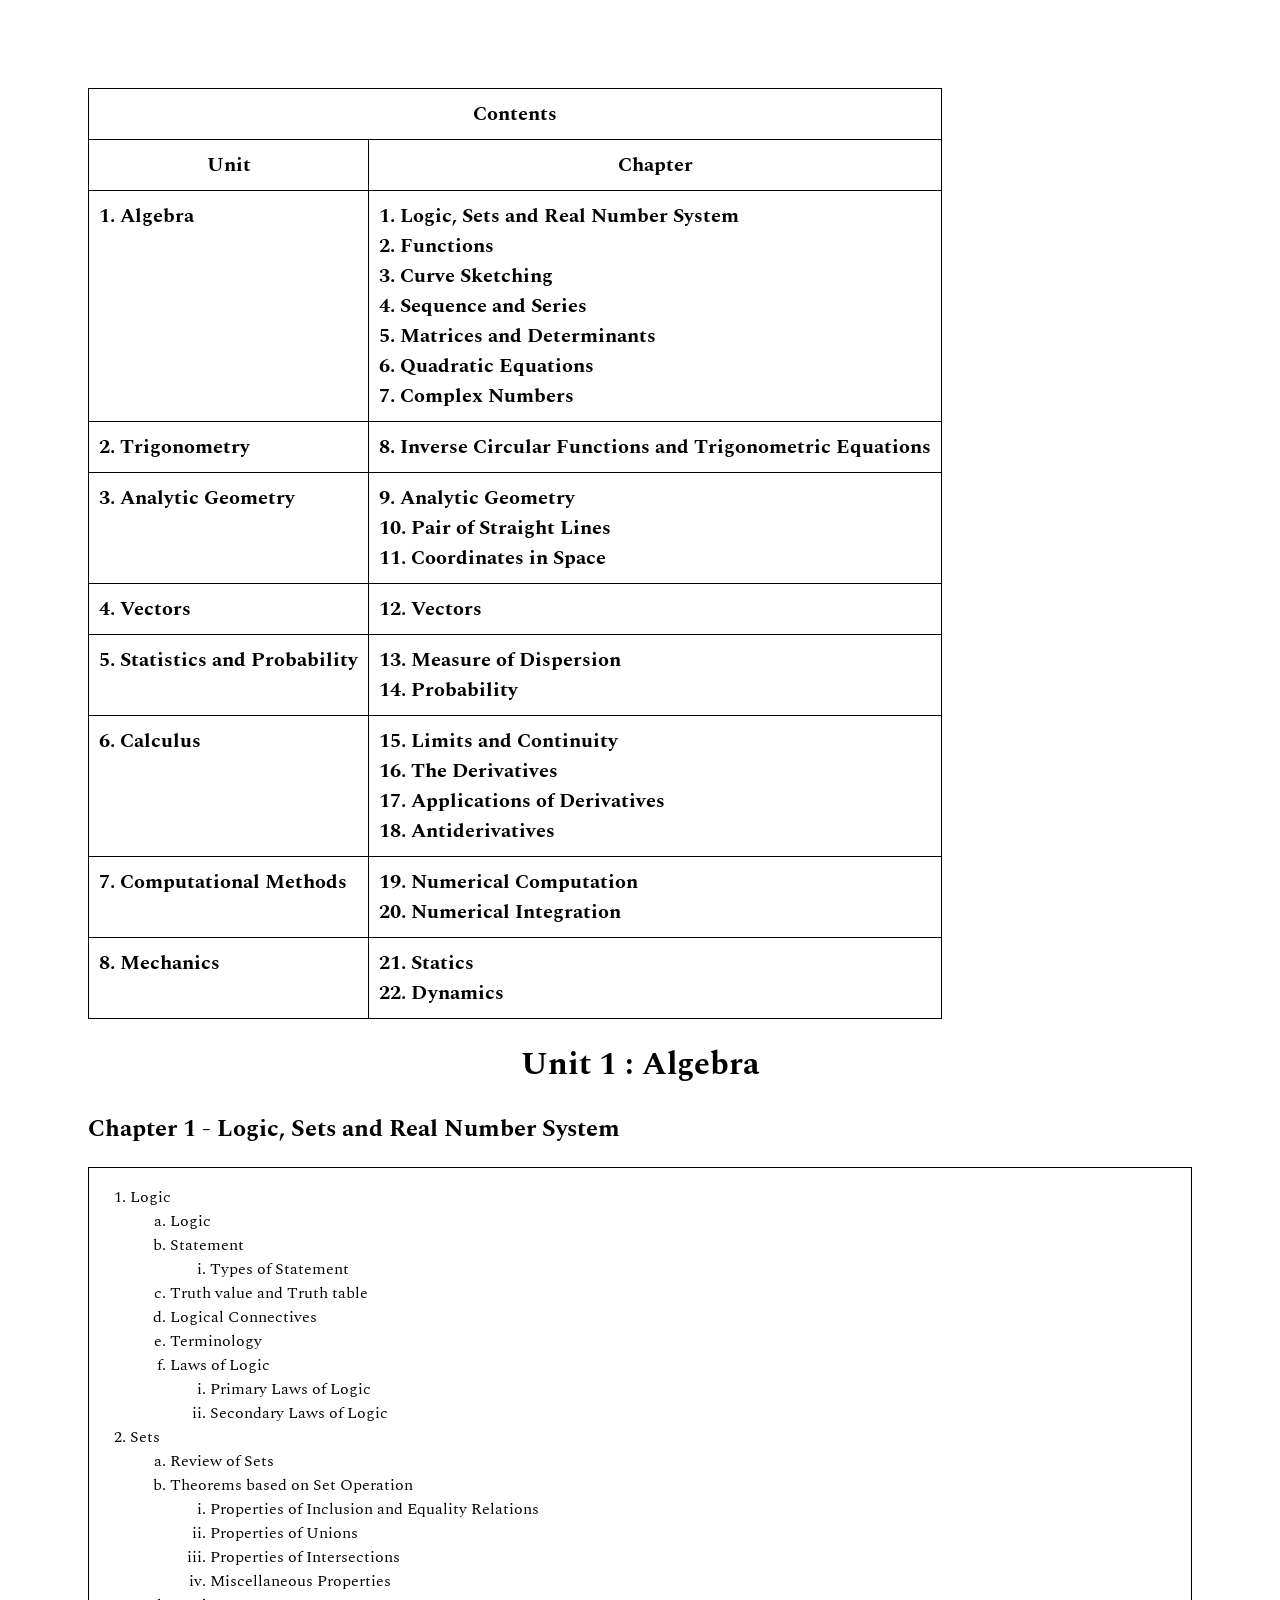
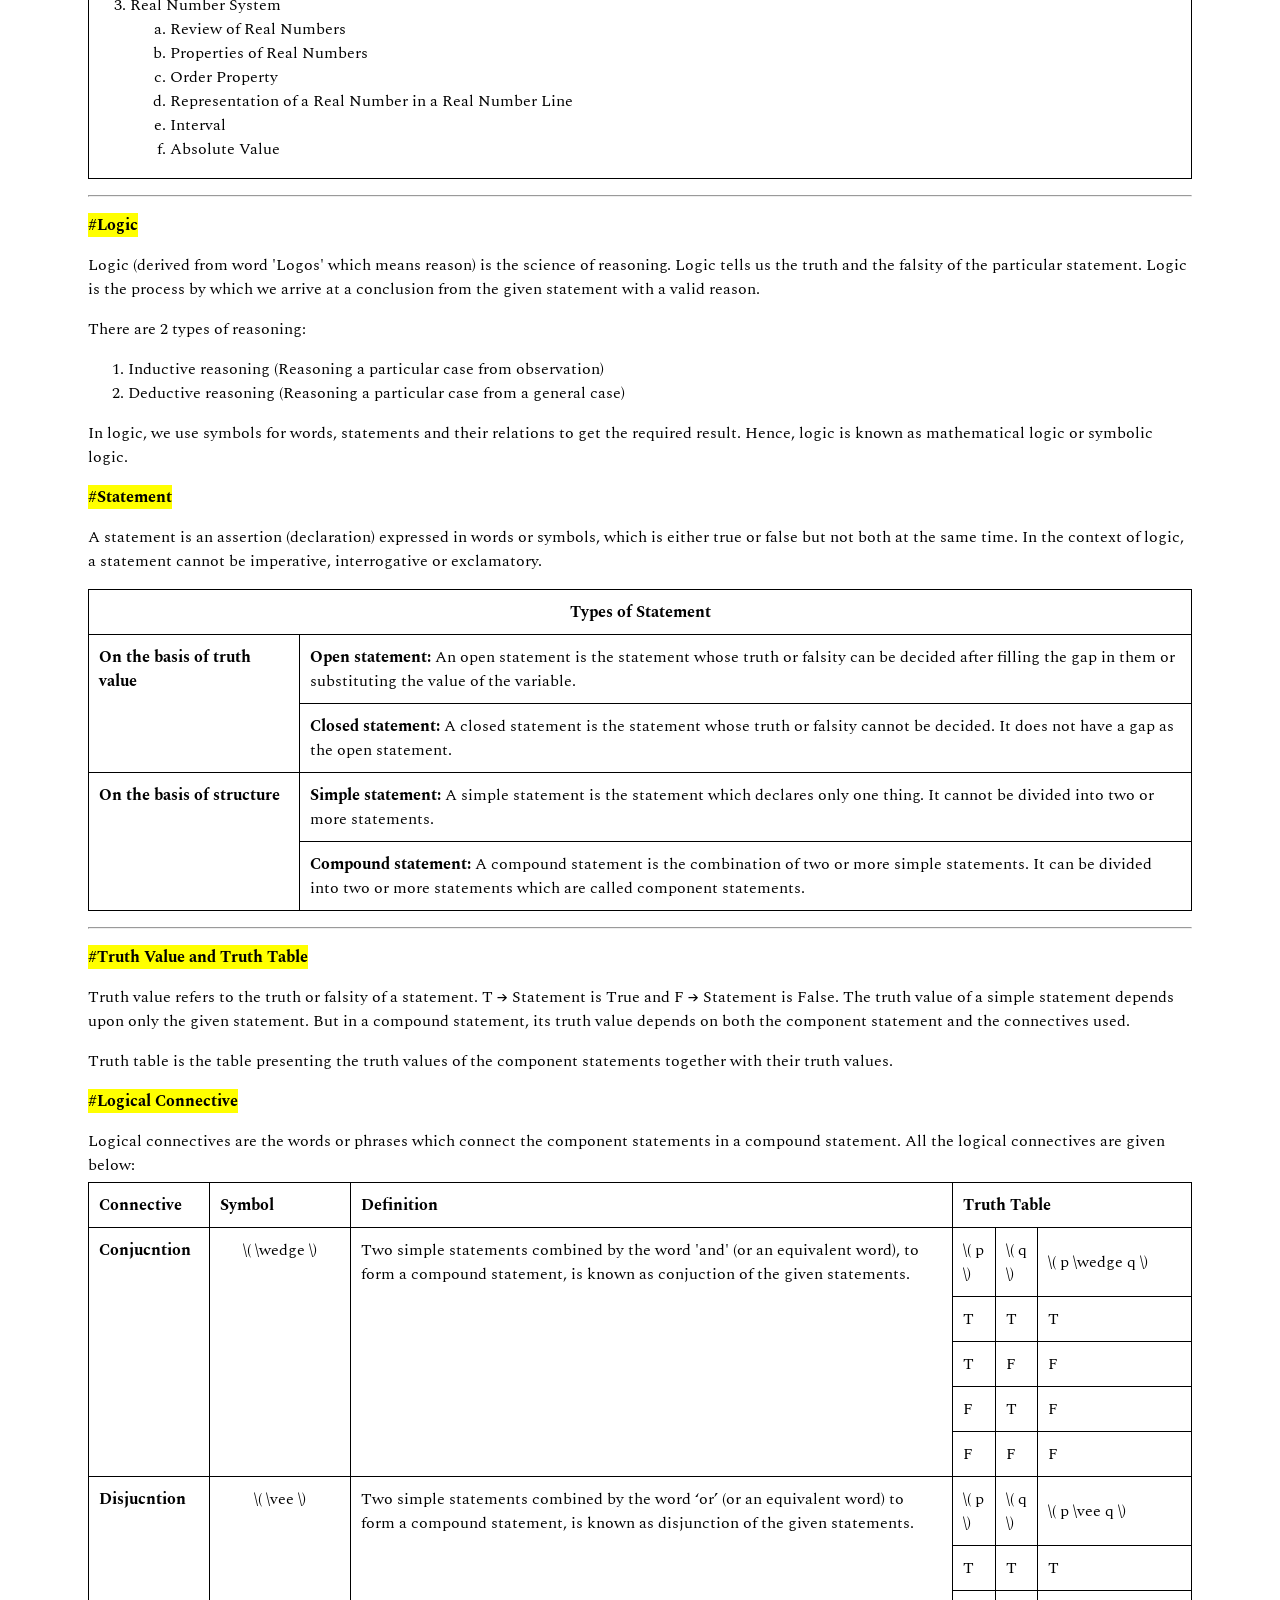
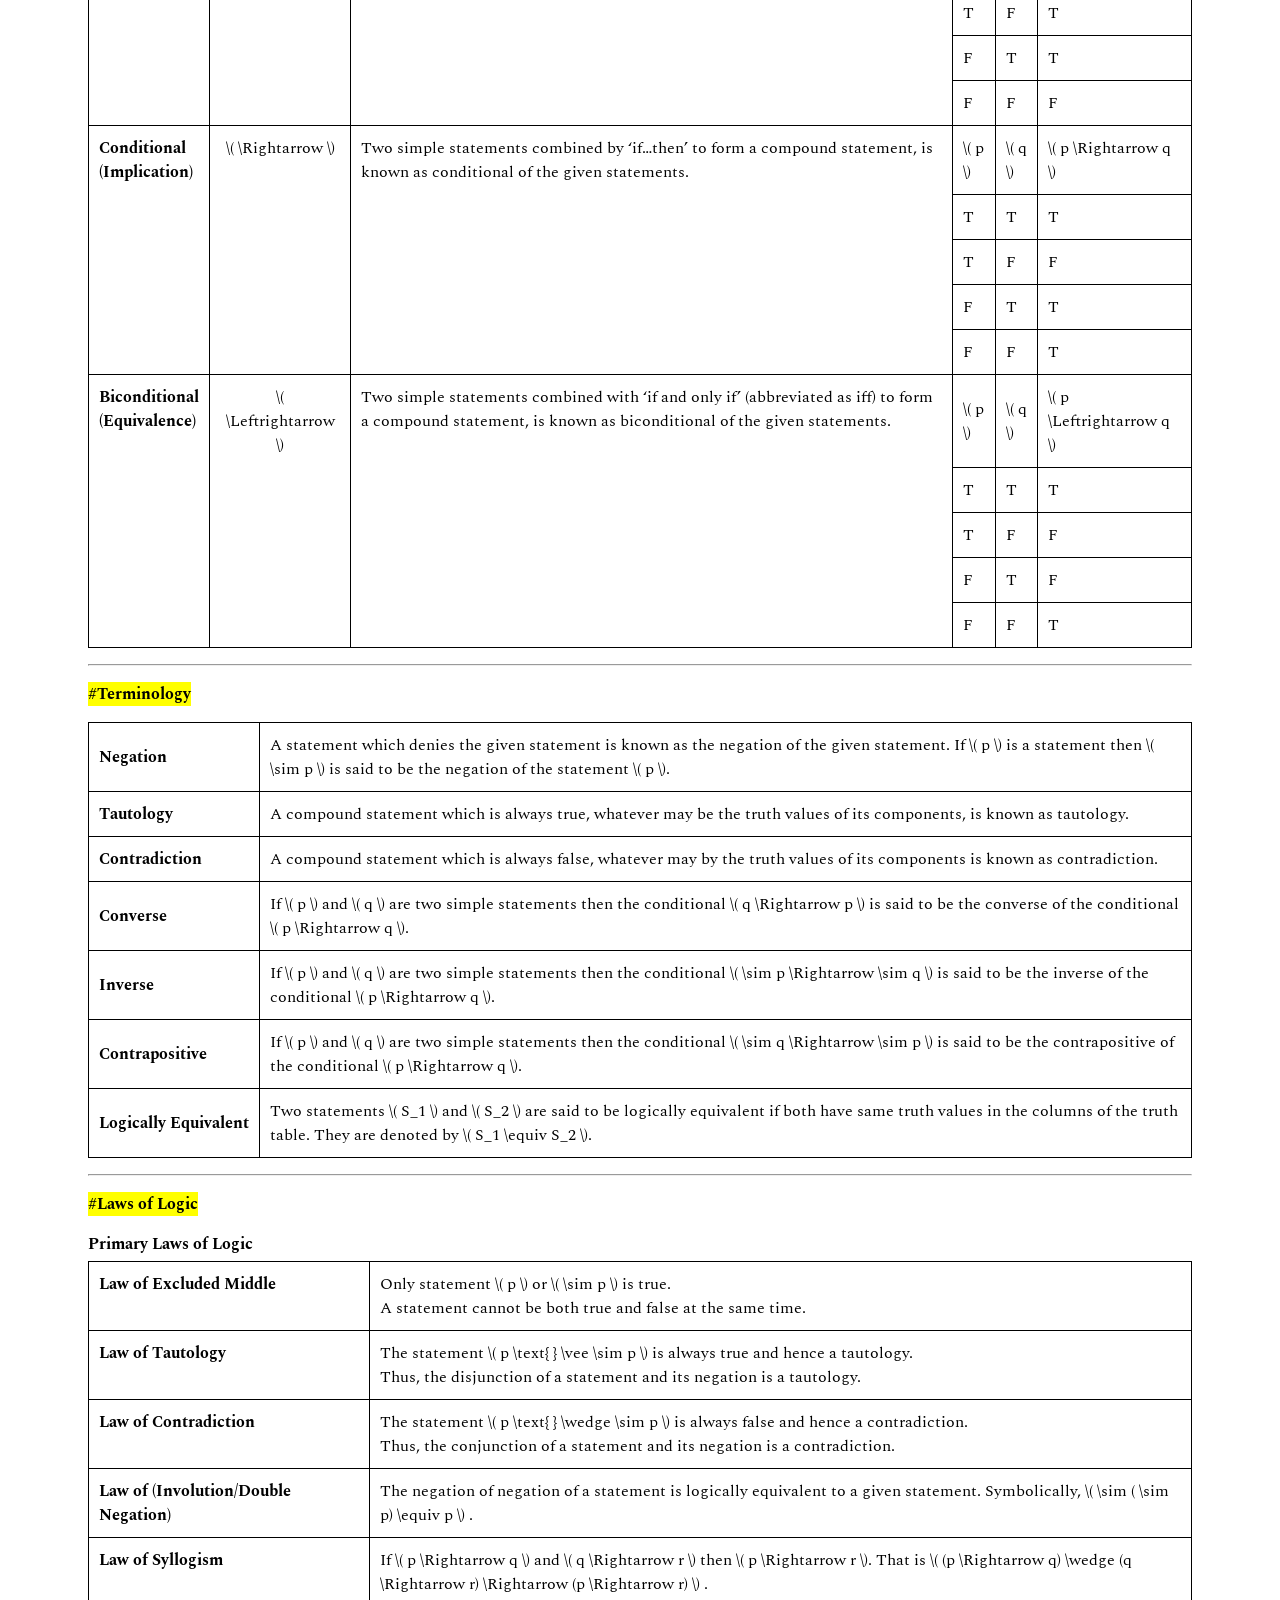
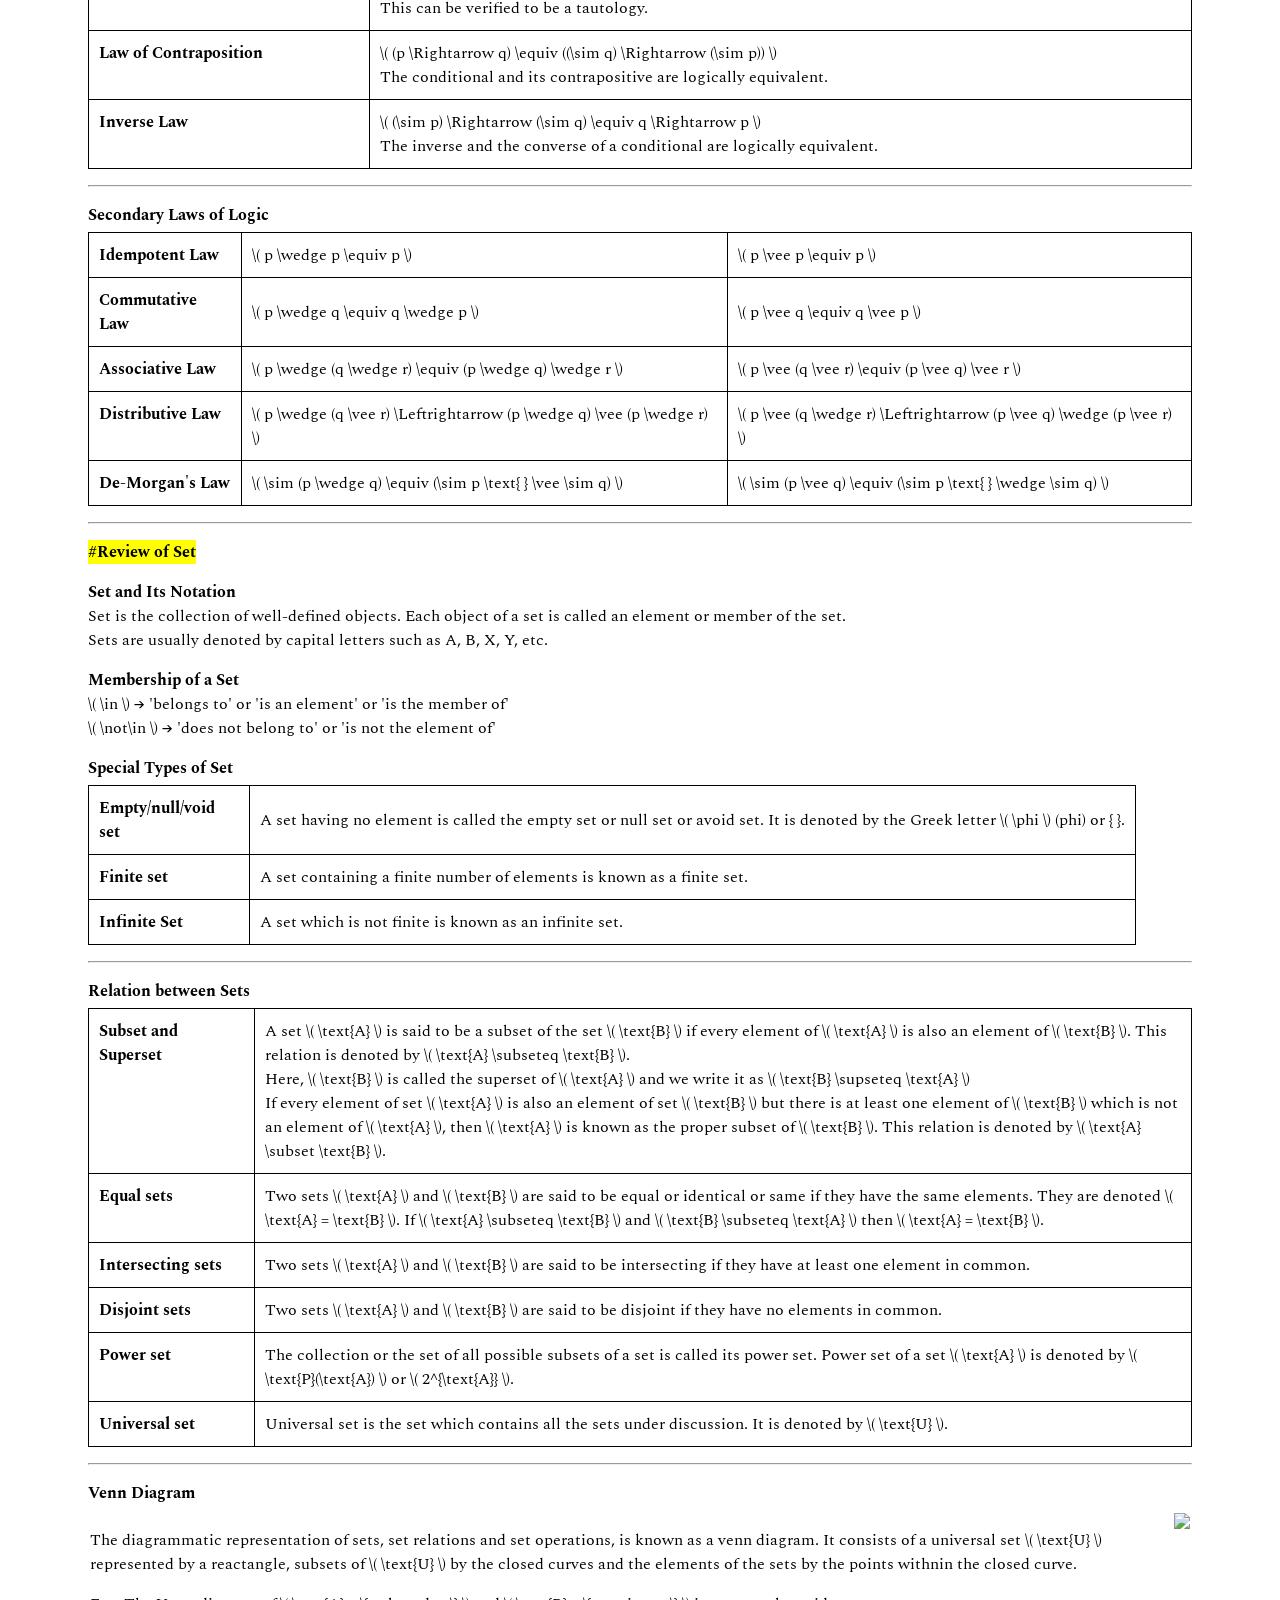
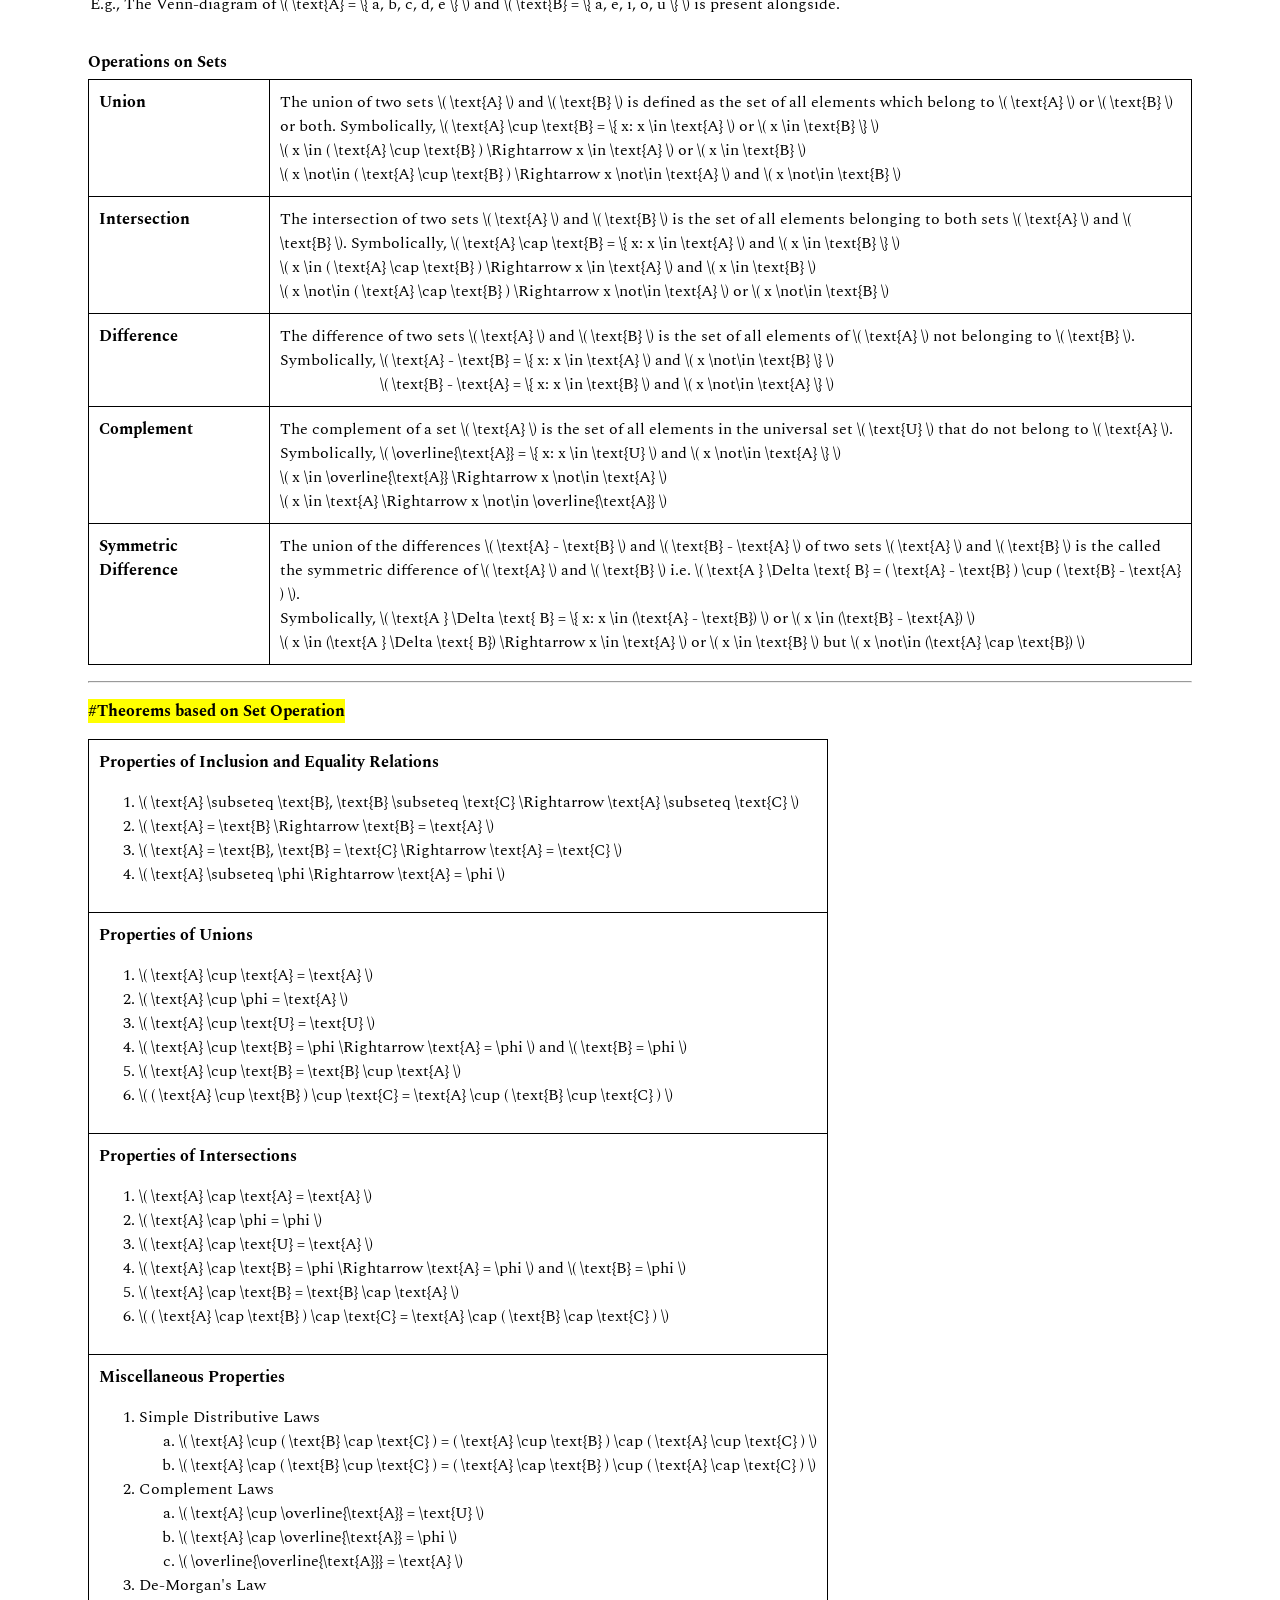
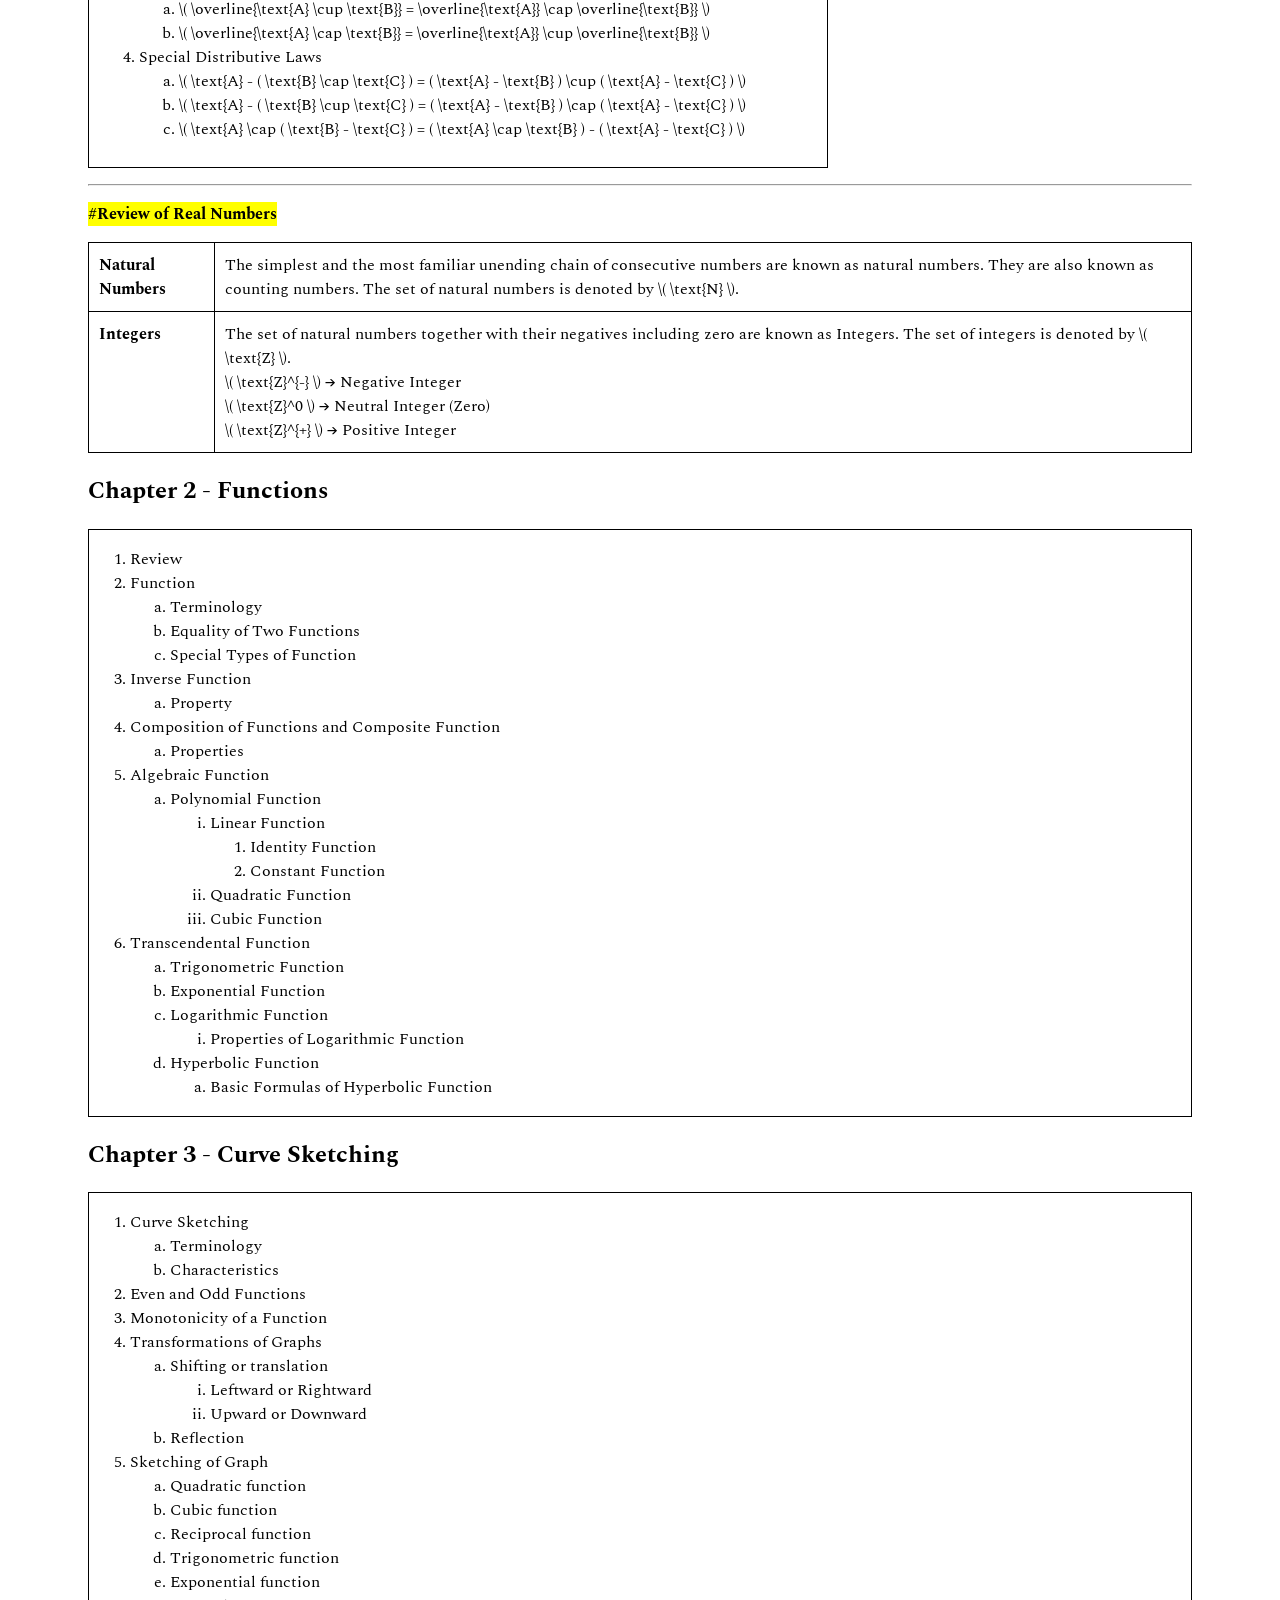
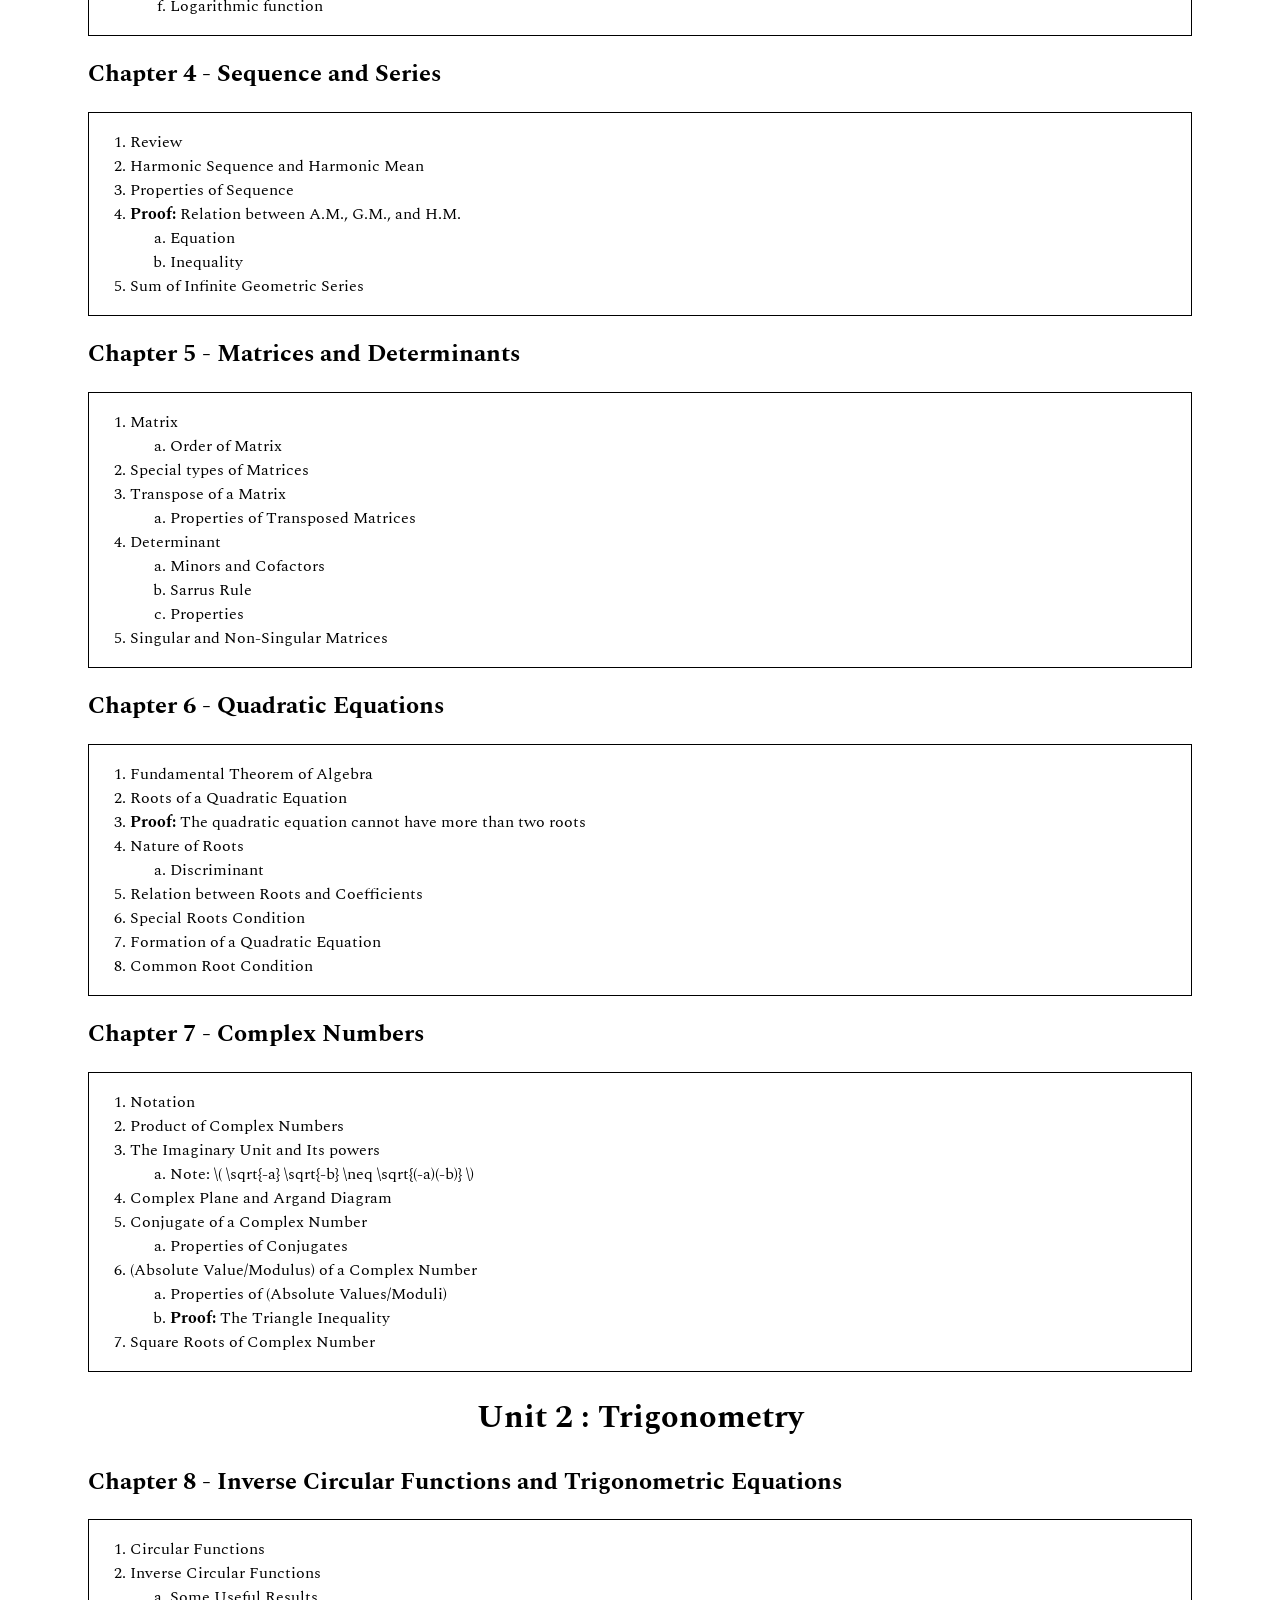
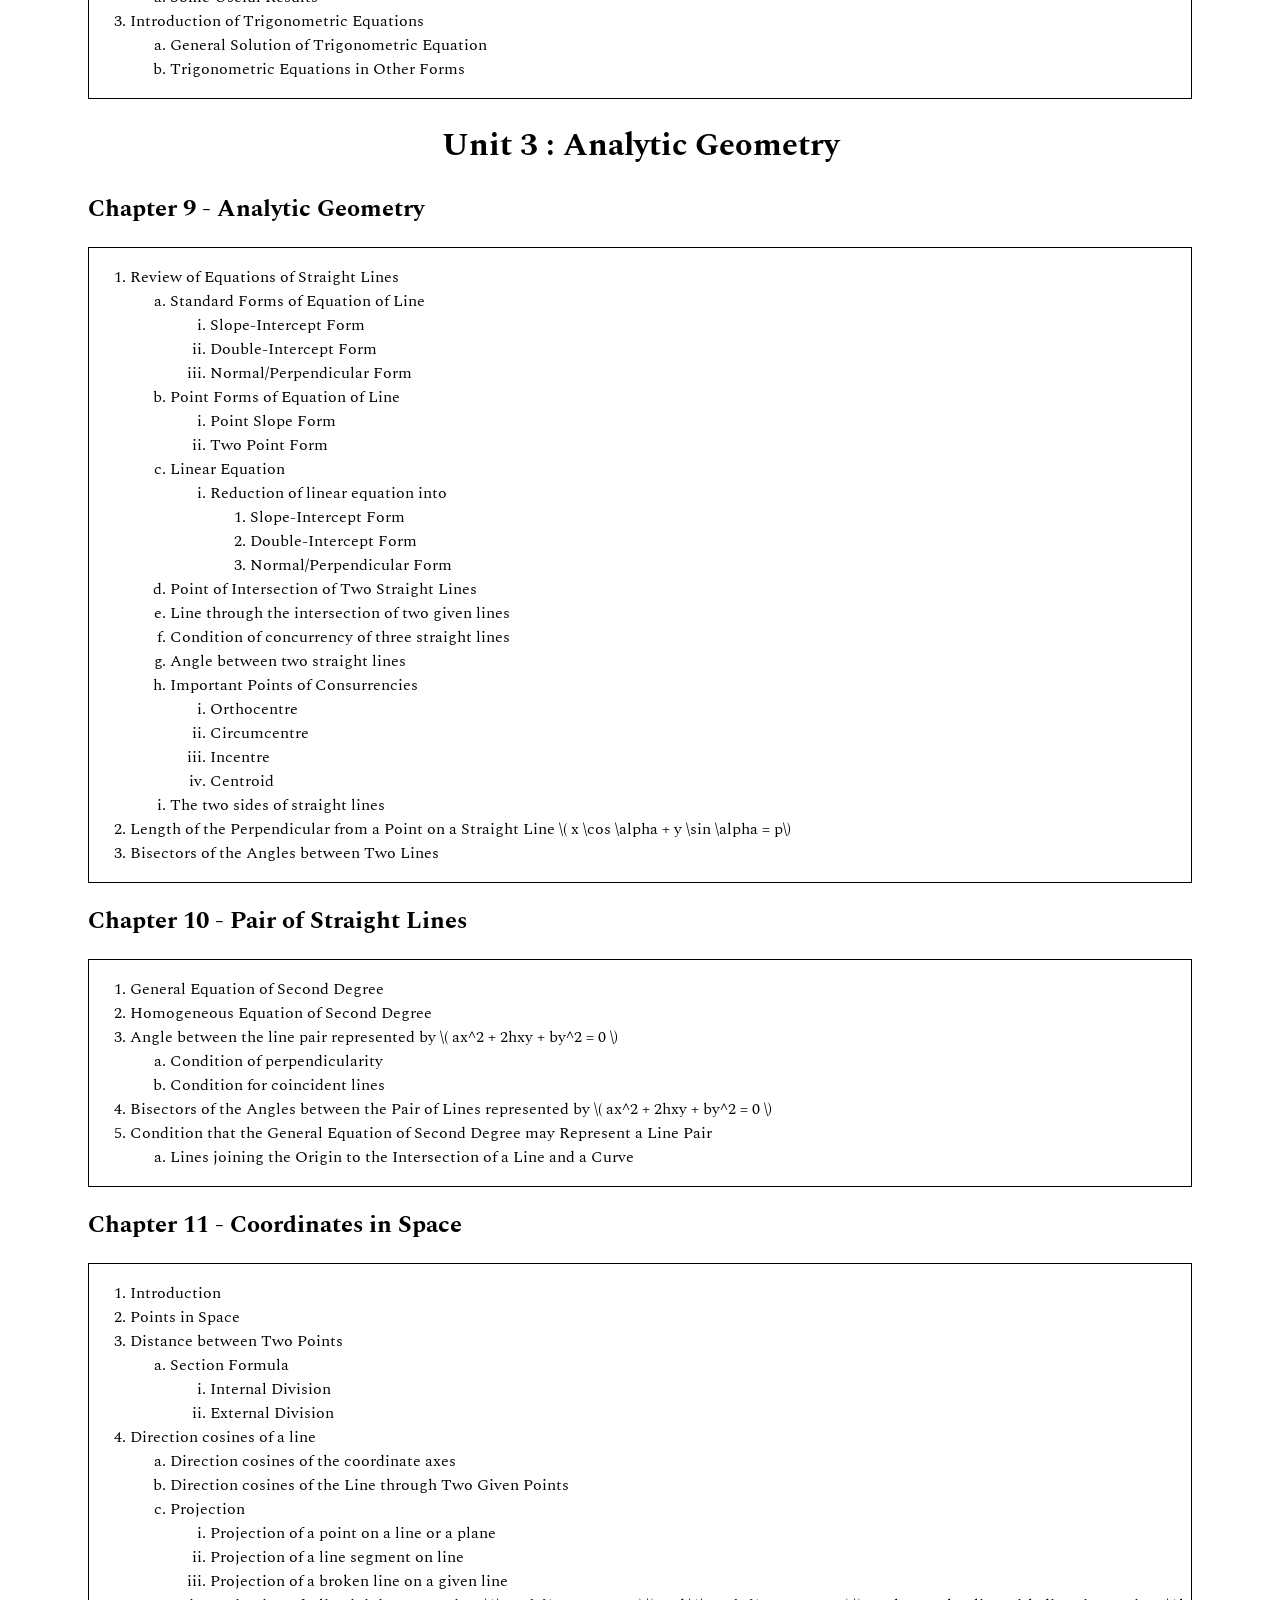
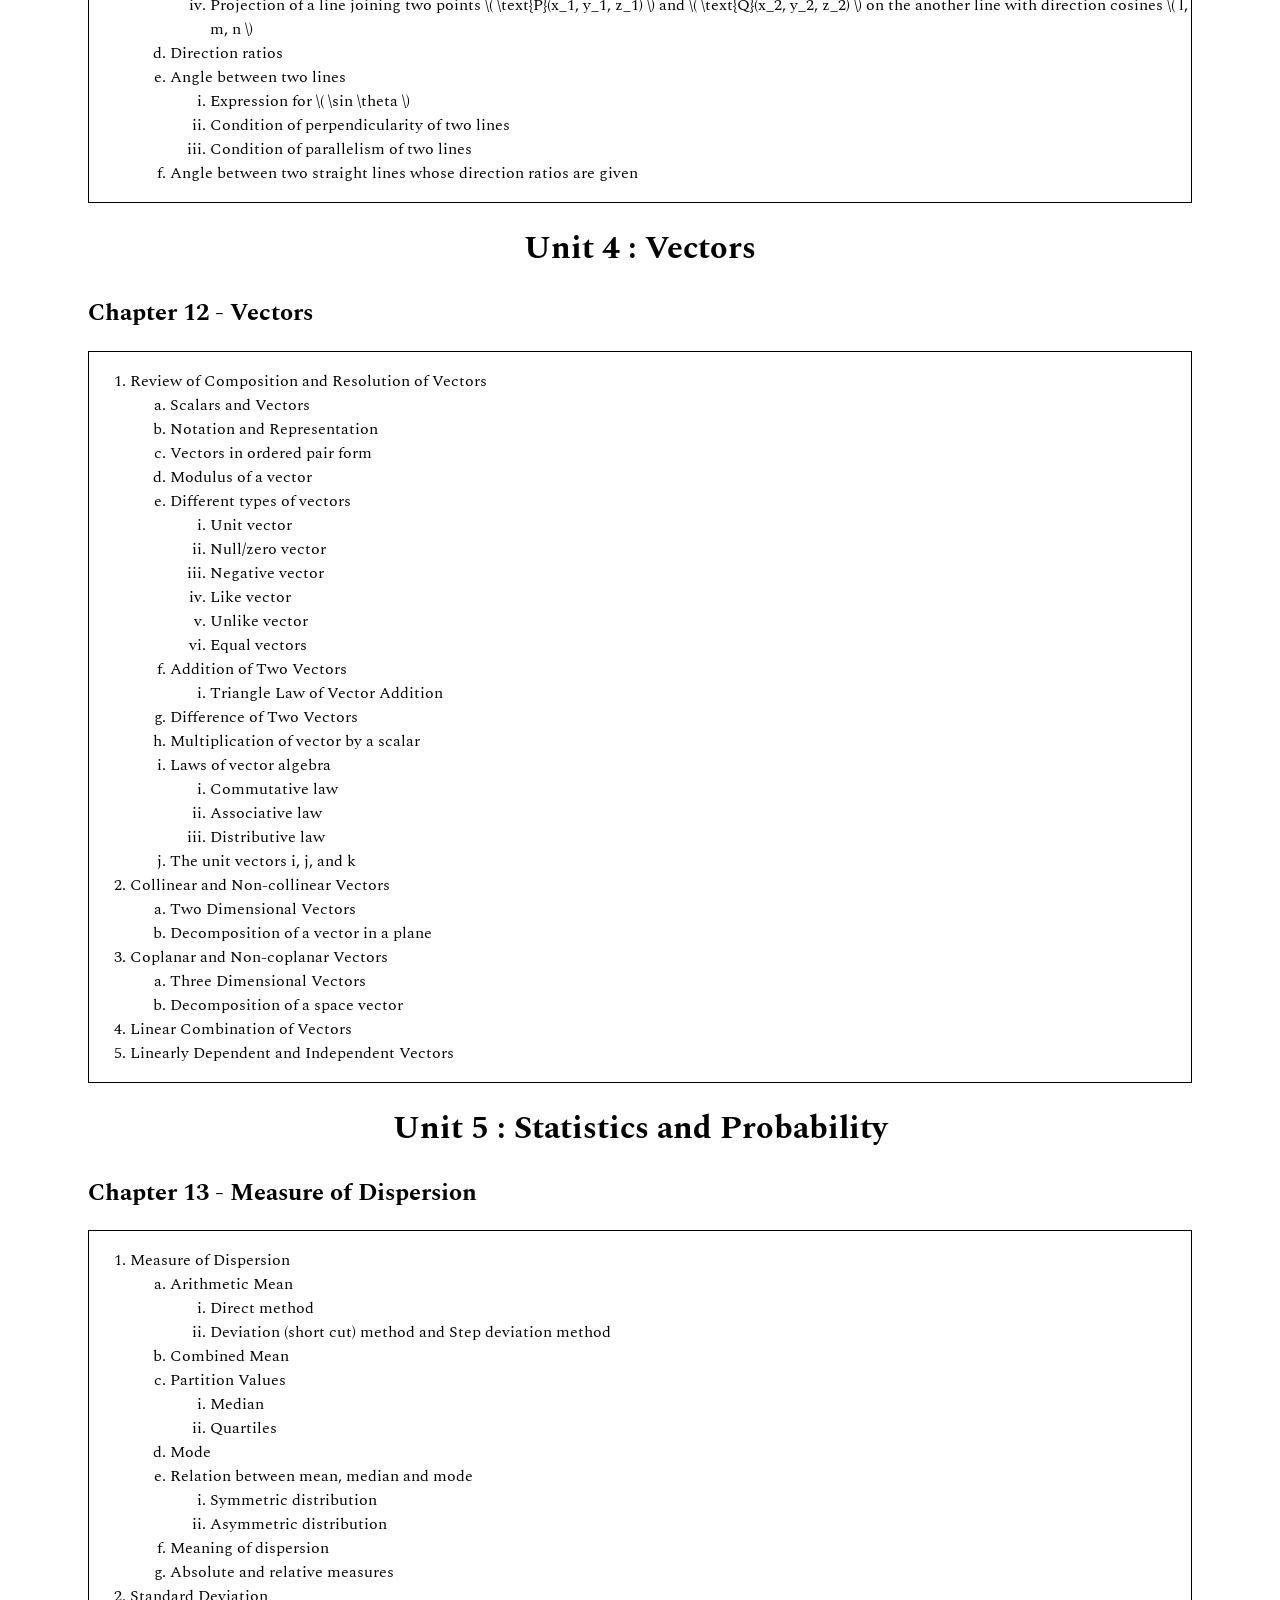
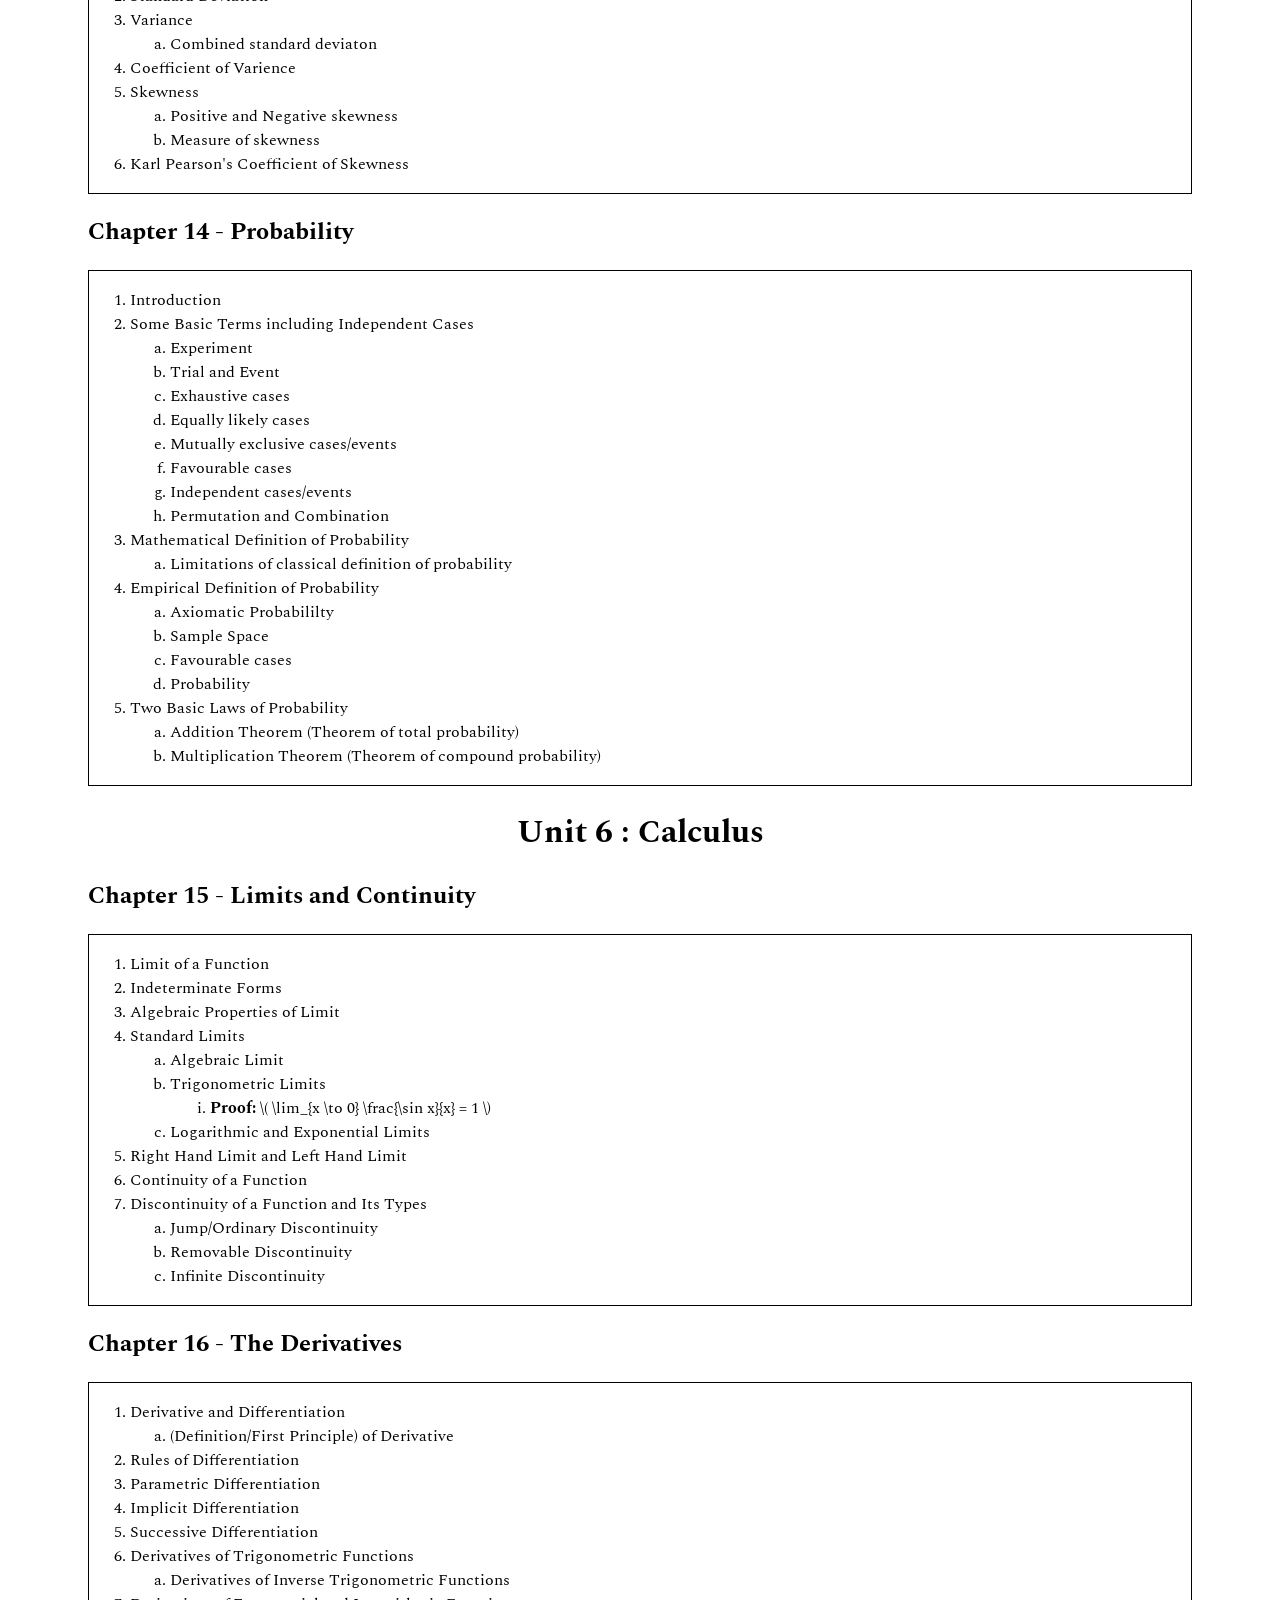
==== assets/math11.html @ e37f5d60 "Update math11.html" ====
<!DOCTYPE html>
<html lang="en">
<head>
  <meta charset="UTF-8">
  <title>Mathematics 11</title>
  <link rel="stylesheet" href="style.css">
  <link href="https://fonts.googleapis.com/css2?family=Spectral&display=swap" rel="stylesheet">
  <script src="https://cdn.jsdelivr.net/npm/mathjax@3/es5/tex-mml-chtml.js"></script>
</head>
<body>

  <table style="font-size: 20px;">
    <tr>
      <td colspan="2" align="center"><b>Contents</b></td>
    </tr>
    <tr>
      <td align="center"><b>Unit</b></td>
      <td align="center"><b>Chapter</b></td>
    </tr>
    <tr>
      <td style="vertical-align: top; text-align: left;"><b>1. Algebra</b></td>
      <td><b>1. Logic, Sets and Real Number System<br>2. Functions<br>3. Curve Sketching<br>4. Sequence and Series<br>5. Matrices and Determinants<br>6. Quadratic Equations<br>7. Complex Numbers</b></td>
    </tr>
    <tr>
      <td><b>2. Trigonometry</b></td>
      <td><b>8. Inverse Circular Functions and Trigonometric Equations</b></td>
    </tr>
    <tr>
      <td style="vertical-align: top; text-align: left;"><b>3. Analytic Geometry</b></td>
      <td><b>9. Analytic Geometry<br>10. Pair of Straight Lines<br>11. Coordinates in Space</b></td>
    </tr>
    <tr>
      <td><b>4. Vectors</b></td>
      <td><b>12. Vectors</b></td>
    </tr>
    <tr>
      <td style="vertical-align: top; text-align: left;"><b>5. Statistics and Probability</b></td>
      <td><b>13. Measure of Dispersion<br>14. Probability</b></td>
    </tr>
    <tr>
      <td style="vertical-align: top; text-align: left;"><b>6. Calculus</b></td>
      <td><b>15. Limits and Continuity<br>16. The Derivatives<br>17. Applications of Derivatives<br>18. Antiderivatives</b></td>
    </tr>
    <tr>
      <td style="vertical-align: top; text-align: left;"><b>7. Computational Methods</b></td>
      <td><b>19. Numerical Computation<br>20. Numerical Integration</b></td>
    </tr>
    <tr>
      <td style="vertical-align: top; text-align: left;"><b>8. Mechanics</b></td>
      <td><b>21. Statics<br>22. Dynamics</b></td>
    </tr>
  </table>
  <center>
  <h1>Unit 1 : Algebra</h1>
  </center>
  <h2>Chapter 1 - Logic, Sets and Real Number System</h2>
  <div>
    <ol>
      <li>Logic</li>
      <ol type="a">
        <li>Logic</li>
        <li>Statement</li>
        <ol type="i">
          <li>Types of Statement</li>
        </ol>
        <li>Truth value and Truth table</li>
        <li>Logical Connectives</li>
        <li>Terminology</li>
        <li>Laws of Logic</li>
        <ol type="i">
          <li>Primary Laws of Logic</li>
          <li>Secondary Laws of Logic</li>
        </ol> 
      </ol>
      <li>Sets</li>
      <ol type="a">
        <li>Review of Sets</li>
        <li>Theorems based on Set Operation</li>
        <ol type="i">
          <li>Properties of Inclusion and Equality Relations</li>
          <li>Properties of Unions</li>
          <li>Properties of Intersections</li>
          <li>Miscellaneous Properties</li>
        </ol>
      </ol>
      <li>Real Number System</li>
      <ol type="a">
        <li>Review of Real Numbers</li>
        <li>Properties of Real Numbers</li>
        <li>Order Property</li>
        <li>Representation of a Real Number in a Real Number Line</li>
        <li>Interval</li>  
        <li>Absolute Value</li>        
      </ol>
    </ol>
  </div>
  <p><hr></p>
  <p><b style="background-color: yellow;">#Logic</b></p>
  <p>Logic (derived from word 'Logos' which means reason) is the science of reasoning. Logic tells us the truth and the falsity of the particular statement. Logic is the process by which we arrive at a conclusion from the given statement with a valid reason.</p>
  <p>There are 2 types of reasoning:</p>
  <ol>
    <li>Inductive reasoning (Reasoning a particular case from observation)</li>
    <li>Deductive reasoning (Reasoning a particular case from a general case)</li>
  </ol>
  <p>In logic, we use symbols for words, statements and their relations to get the required result. Hence, logic is known as mathematical logic or symbolic logic.</p>

  <p><b style="background-color: yellow;">#Statement</b></p>
  <p>A statement is an assertion (declaration) expressed in words or symbols, which is either true or false but not both at the same time. In the context of logic, a statement cannot be imperative, interrogative or exclamatory.</p>
  <table>
    <tr>
      <td colspan="2" align="center"><b>Types of Statement</b></td>
    </tr>
    <tr>
      <td rowspan="2" style="vertical-align: top; text-align: left; width: 190px;"><b>On the basis of truth value</b></td>
      <td><b>Open statement:</b> An open statement is the statement whose truth or falsity can be decided after filling the gap in them or substituting the value of the variable.</td>
    </tr>
    <tr>
      <td><b>Closed statement:</b> A closed statement is the statement whose truth or falsity cannot be decided. It does not have a gap as the open statement.</td>
    </tr>
     <tr>
      <td rowspan="2" style="vertical-align: top; text-align: left;"><b>On the basis of structure</b></td>
      <td><b>Simple statement:</b> A simple statement is the statement which declares only one thing. It cannot be divided into two or more statements.</td>
    </tr>
    <tr>
      <td><b>Compound statement:</b> A compound statement is the combination of two or more simple statements. It can be divided into two or more statements which are called component statements.</td>
    </tr>
  </table>
  <p><hr></p>
  <p><b style="background-color: yellow;">#Truth Value and Truth Table</b></p>
  <p>Truth value refers to the truth or falsity of a statement. T &#8594; Statement is True and F &#8594; Statement is False. The truth value of a simple statement depends upon only the given statement. But in a compound statement, its truth value depends on both the component statement and the connectives used.</p>
  <p>Truth table is the table presenting the truth values of the component statements together with their truth values.</p>

  <p><b style="background-color: yellow;"> #Logical Connective</b></p>
  <p style="margin-bottom: 5px;">Logical connectives are the words or phrases which connect the component statements in a compound statement. All the logical connectives are given below:</p>
  <table>
    <tr>
      <td style="vertical-align: top; text-align: left;"><b>Connective</b></td>
      <td style="vertical-align: top; text-align: left;"><b>Symbol</b></td>
      <td style="vertical-align: top; text-align: left;"><b>Definition</b></td>
      <td colspan="3" style="vertical-align: top; text-align: left;"><b>Truth Table</b></td>
    </tr>
    <tr>
      <td rowspan="5" style="vertical-align: top; text-align: left;"><b>Conjucntion</b></td>
      <td rowspan="5" style="vertical-align: top; text-align: center">\( \wedge \)</td>
      <td rowspan="5" style="vertical-align: top; text-align: left;">Two simple statements combined by the word 'and' (or an equivalent word), to form a compound statement, is known as conjuction of the given statements.</td>
      <td> \( p \)</td>
      <td> \( q \)</td>
      <td> \( p \wedge q \)</td>
    </tr>
    <tr>
      <td>T</td>
      <td>T</td>
      <td>T</td>
    </tr>
    <tr>
      <td>T</td>
      <td>F</td>
      <td>F</td>
    </tr>
    <tr>
      <td>F</td>
      <td>T</td>
      <td>F</td>
    </tr>
    <tr>
      <td>F</td>
      <td>F</td>
      <td>F</td>
    </tr>
    <tr>
      <td rowspan="5" style="vertical-align: top; text-align: left;"><b>Disjucntion</b></td>
      <td rowspan="5" style="vertical-align: top; text-align: center">\( \vee \)</td>
      <td rowspan="5" style="vertical-align: top; text-align: left;">Two simple statements combined by the word ‘or’ (or an equivalent word) to form a compound statement, is known as disjunction of the given statements.</td>
      <td> \( p \)</td>
      <td> \( q \)</td>
      <td> \( p \vee q \)</td>
    </tr>
    <tr>
      <td>T</td>
      <td>T</td>
      <td>T</td>
    </tr>
    <tr>
      <td>T</td>
      <td>F</td>
      <td>T</td>
    </tr>
    <tr>
      <td>F</td>
      <td>T</td>
      <td>T</td>
    </tr>
    <tr>
      <td>F</td>
      <td>F</td>
      <td>F</td>
    </tr>
    <tr>
      <td rowspan="5" style="vertical-align: top; text-align: left;"><b>Conditional<br>(Implication)</b></td>
      <td rowspan="5" style="vertical-align: top; text-align: center">\( \Rightarrow \)</td>
      <td rowspan="5" style="vertical-align: top; text-align: left;">Two simple statements combined by ‘if…then’ to form a compound statement, is known as conditional of the given statements.</td>
      <td> \( p \)</td>
      <td> \( q \)</td>
      <td> \( p \Rightarrow q \)</td>
    </tr>
    <tr>
      <td>T</td>
      <td>T</td>
      <td>T</td>
    </tr>
    <tr>
      <td>T</td>
      <td>F</td>
      <td>F</td>
    </tr>
    <tr>
      <td>F</td>
      <td>T</td>
      <td>T</td>
    </tr>
    <tr>
      <td>F</td>
      <td>F</td>
      <td>T</td>
    </tr>
    <tr>
      <td rowspan="5" style="vertical-align: top; text-align: left;"><b>Biconditional <br> (Equivalence)</b></td>
      <td rowspan="5" style="vertical-align: top; text-align: center">\( \Leftrightarrow \)</td>
      <td rowspan="5" style="vertical-align: top; text-align: left;">Two simple statements combined with ‘if and only if’ (abbreviated as iff) to form a compound statement, is known as biconditional of the given statements.</td>
      <td> \( p \)</td>
      <td> \( q \)</td>
      <td> \( p \Leftrightarrow q \)</td>
    </tr>
    <tr>
      <td>T</td>
      <td>T</td>
      <td>T</td>
    </tr>
    <tr>
      <td>T</td>
      <td>F</td>
      <td>F</td>
    </tr>
    <tr>
      <td>F</td>
      <td>T</td>
      <td>F</td>
    </tr>
    <tr>
      <td>F</td>
      <td>F</td>
      <td>T</td>
    </tr>
  </table>
  <p><hr></p>
  <p><b style="background-color: yellow;">#Terminology</b></p>
  <table>
    <tr>
      <td><b>Negation</b></td>
      <td>A statement which denies the given statement is known as the negation of the given statement. If \( p \) is a statement then \( \sim p \) is said to be the negation of the statement \( p \).</td>
    </tr>
    <tr>
      <td><b>Tautology</b></td>
      <td>A compound statement which is always true, whatever may be the truth values of its components, is known as tautology.</td>
    </tr>
    <tr>
      <td><b>Contradiction</b></td>
      <td>A compound statement which is always false, whatever may by the truth values of its components is known as contradiction.</td>
    </tr>
    <tr>
      <td><b>Converse</b></td>
      <td>If \( p \) and \( q \) are two simple statements then the conditional \( q \Rightarrow p \) is said to be the converse of the conditional \( p \Rightarrow q \).</td>
    </tr>
    <tr>
      <td><b>Inverse</b></td>
      <td>If \( p \) and \( q \) are two simple statements then the conditional \( \sim p \Rightarrow \sim q \) is said to be the inverse of the conditional \( p \Rightarrow q \).</td>   </tr>
    <tr>
      <td><b>Contrapositive</b></td>
      <td>If \( p \) and \( q \) are two simple statements then the conditional \( \sim q \Rightarrow \sim p \) is said to be the contrapositive of the conditional \( p \Rightarrow q \).</td>
    </tr>
    <tr>
      <td style="width: 150px;"><b>Logically Equivalent</b></td>
      <td>Two statements \( S_1 \) and \( S_2 \) are said to be logically equivalent if both have same truth values in the columns of the truth table. They are denoted by \( S_1 \equiv S_2 \).</td>
    </tr>
  </table>
  <p><hr></p>
  <p><b style="background-color: yellow;">#Laws of Logic</b></p>
  <p style="margin-bottom: 5px;"><b>Primary Laws of Logic</b></p>
  <table>
    <tr>
      <td style="vertical-align: top; text-align: left;"><b>Law of Excluded Middle</b></td>
      <td>Only statement \( p \) or \( \sim p \) is true. <br> A statement cannot be both true and false at the same time.</td>
    </tr>
    <tr>
      <td style="vertical-align: top; text-align: left;"><b>Law of Tautology</b></td>
      <td>The statement \( p \text{ } \vee \sim p \) is always true and hence a tautology. <br> Thus, the disjunction of a statement and its negation is a tautology.</td>
    </tr>
    <tr>
      <td style="vertical-align: top; text-align: left;"><b>Law of Contradiction</b></td>
      <td>The statement \( p \text{ } \wedge \sim p \) is always false and hence a contradiction. <br> Thus, the conjunction of a statement and its negation is a contradiction.</td>
    </tr>
    <tr>
      <td style="vertical-align: top; text-align: left; width: 260px;"><b>Law of (Involution/Double Negation)</b></td>
      <td>The negation of negation of a statement is logically equivalent to a given statement. Symbolically, \( \sim ( \sim p) \equiv p \) .</td>
    </tr>
    <tr>
      <td style="vertical-align: top; text-align: left;"><b>Law of Syllogism</b></td>
      <td>If \( p \Rightarrow q \) and \( q \Rightarrow r \) then \( p \Rightarrow r \). That is \( (p \Rightarrow q) \wedge (q \Rightarrow r) \Rightarrow (p \Rightarrow r) \) .<br> This can be verified to be a tautology.</td>
    </tr>
    <tr>
      <td style="vertical-align: top; text-align: left;"><b>Law of Contraposition</b></td>
      <td>\( (p \Rightarrow q) \equiv ((\sim q) \Rightarrow (\sim p)) \) <br> The conditional and its contrapositive are logically equivalent.</td>
    </tr>
    <tr>
      <td style="vertical-align: top; text-align: left;"><b>Inverse Law</b></td>
      <td>\( (\sim p) \Rightarrow (\sim q) \equiv q \Rightarrow p \) <br> The inverse and the converse of a conditional are logically equivalent.</td>
    </tr>
  </table>
  <p><hr></p>
  <p style="margin-bottom: 5px;"><b>Secondary Laws of Logic</b></p>
  <table>
    <tr>
      <td style="vertical-align: top; text-align: left;"><b>Idempotent Law</b></td>
      <td>\( p \wedge p \equiv p \)</td>
      <td>\( p \vee p \equiv p \)</td>
    </tr>
    <tr>
      <td style="vertical-align: top; text-align: left;"><b>Commutative Law</b></td>
      <td>\( p \wedge q \equiv q \wedge p \)</td>
      <td>\( p \vee q \equiv q \vee p \)</td>
    </tr>
    <tr>
      <td style="vertical-align: top; text-align: left;"><b>Associative Law</b></td>
      <td>\( p \wedge (q \wedge r) \equiv (p \wedge q) \wedge r \)</td>
      <td>\( p \vee (q \vee r) \equiv (p \vee q) \vee r \)</td>
    </tr>
    <tr>
      <td style="vertical-align: top; text-align: left;"><b>Distributive Law</b></td>
      <td>\( p \wedge (q \vee r) \Leftrightarrow (p \wedge q) \vee (p \wedge r) \)</td>
      <td>\( p \vee (q \wedge r) \Leftrightarrow (p \vee q) \wedge (p \vee r) \)</td>
    </tr>
    <tr>
      <td style="vertical-align: top; text-align: left;"><b>De-Morgan's Law</b></td>
      <td>\( \sim (p \wedge q) \equiv (\sim p \text{ } \vee \sim q) \)</td>
      <td>\( \sim (p \vee q) \equiv (\sim p \text{ } \wedge \sim q) \)</td>
    </tr>
  </table>
  <p><hr></p>
  <b style="background-color: yellow;">#Review of Set</b>
  <p><b>Set and Its Notation</b><br>Set is the collection of well-defined objects. Each object of a set is called an element or member of the set.<br>Sets are usually denoted by capital letters such as A, B, X, Y, etc.</p>
  <p><b>Membership of a Set</b><br>\( \in \) &#8594; 'belongs to' or 'is an element' or 'is the member of'<br> \( \not\in \) &#8594; 'does not belong to' or 'is not the element of'</p>
  <p style="margin-bottom: 5px;"><b>Special Types of Set</b></p>
  <table>
    <tr>
      <td style="vertical-align: top; text-align: left; width: 140px;"><b>Empty/null/void set</b></td>
      <td>A set having no element is called the empty set or null set or avoid set. It is denoted by the Greek letter \( \phi \) (phi) or { }.</td>
    </tr>
    <tr>
      <td><b>Finite set<b></td>
      <td>A set containing a finite number of elements is known as a finite set.</td>
    </tr>
    <tr>
      <td><b>Infinite Set</b></td>
      <td>A set which is not finite is known as an infinite set.</td>
    </tr>
  </table>
  <p><hr></p>
  <p style="margin-bottom: 5px;"><b>Relation between Sets</b></p>
      <table>
        <tr>
          <td style="vertical-align: top; text-align: left; width: 145px;"><b>Subset and Superset</b></td>
          <td>A set \( \text{A} \) is said to be a subset of the set \( \text{B} \) if every element of \( \text{A} \) is also an element of \( \text{B} \). This relation is denoted by \( \text{A} \subseteq \text{B} \).<br>
            Here, \( \text{B} \) is called the superset of \( \text{A} \) and we write it as \( \text{B} \supseteq \text{A} \)<br>
            If every element of set \( \text{A} \) is also an element of set \( \text{B} \) but there is at least one element of \( \text{B} \) which is not an element of \( \text{A} \), then \( \text{A} \) is known as the proper subset of \( \text{B} \). This relation is denoted by \( \text{A} \subset \text{B} \).
          </td>
        </tr>
        <tr>
          <td style="vertical-align: top; text-align: left;"><b>Equal sets</b></td>
          <td>Two sets \( \text{A} \) and \( \text{B} \) are said to be equal or identical or same if they have the same elements. They are denoted \( \text{A} = \text{B} \). If \( \text{A} \subseteq \text{B} \) and \( \text{B} \subseteq \text{A} \) then \( \text{A} = \text{B} \).</td>
        </tr>
        <tr>
          <td style="vertical-align: top; text-align: left;"><b>Intersecting sets</b></td>
          <td>Two sets \( \text{A} \) and \( \text{B} \) are said to be intersecting if they have at least one element in common.</td>
        </tr>
        <tr>
          <td style="vertical-align: top; text-align: left;"><b>Disjoint sets</b></td>
          <td>Two sets \( \text{A} \) and \( \text{B} \) are said to be disjoint if they have no elements in common.</td>
        </tr>
        <tr>
          <td style="vertical-align: top; text-align: left;"><b>Power set</b></td>
          <td>The collection or the set of all possible subsets of a set is called its power set. Power set of a set \( \text{A} \) is denoted by \( \text{P}(\text{A}) \) or \( 2^{\text{A}} \).</td>
        </tr>
        <tr>
          <td style="vertical-align: top; text-align: left;"><b>Universal set</b></td>
          <td>Universal set is the set which contains all the sets under discussion. It is denoted by \( \text{U} \).</td>
        </tr>
      </table>
      <p><hr></p>
      <p style="margin-bottom: 5px;"><b>Venn Diagram</b></p>
      <div style="display: flex; border: 0px;">
        <div style="border: 0px;">
          <p>The diagrammatic representation of sets, set relations and set operations, is known as a venn diagram. It consists of a universal set \( \text{U} \) represented by a reactangle, subsets of \( \text{U} \) by the closed curves and the elements of the sets by the points withnin the closed curve.</p>
          <p>E.g., The Venn-diagram of \( \text{A} = \{ a, b, c, d, e \} \) and \( \text{B} = \{ a, e, i, o, u \} \) is present alongside.</p>
        </div>
        <div style="border: 0px;">
          <img src="images/venn-diagram.png" width="300px;">
        </div>
      </div>
      <p style="margin-bottom: 5px;"><b>Operations on Sets</b></p>
      <table>
        <tr>
          <td style="vertical-align: top; text-align: left;"><b>Union</b></td>
          <td>The union of two sets \( \text{A} \) and \( \text{B} \) is defined as the set of all elements which belong to \( \text{A} \) or \( \text{B} \) or both. Symbolically, \( \text{A} \cup \text{B} = \{ x: x \in \text{A} \) or \( x \in \text{B} \} \) <br>
            \( x \in ( \text{A} \cup \text{B} ) \Rightarrow x \in \text{A} \) or \( x \in \text{B} \) <br>
            \( x \not\in ( \text{A} \cup \text{B} ) \Rightarrow x \not\in \text{A} \) and \( x \not\in \text{B} \)
          </td>
        </tr>
        <tr>
          <td style="vertical-align: top; text-align: left;"><b>Intersection</b></td>
          <td>The intersection of two sets \( \text{A} \) and \( \text{B} \) is the set of all elements belonging to both sets \( \text{A} \) and \( \text{B} \). Symbolically, \( \text{A} \cap \text{B} = \{ x: x \in \text{A} \) and \( x \in \text{B} \} \) <br>
            \( x \in ( \text{A} \cap \text{B} ) \Rightarrow x \in \text{A} \) and \( x \in \text{B} \) <br>
            \( x \not\in ( \text{A} \cap \text{B} ) \Rightarrow x \not\in \text{A} \) or \( x \not\in \text{B} \)
          </td>
        </tr>
        <tr>
          <td style="vertical-align: top; text-align: left;"><b>Difference</b></td>
          <td>The difference of two sets \( \text{A} \) and \( \text{B} \) is the set of all elements of \( \text{A} \) not belonging to \( \text{B} \).<br>
            Symbolically, \( \text{A} - \text{B} = \{ x: x \in \text{A} \) and \( x \not\in \text{B} \} \)<br>
            <b style="color: white;">Symbolically, </b>\( \text{B} - \text{A} = \{ x: x \in \text{B} \) and \( x \not\in \text{A} \} \)
          </td>
        </tr>
        <tr>
          <td style="vertical-align: top; text-align: left;"><b>Complement</b></td>
          <td>The complement of a set \( \text{A} \) is the set of all elements in the universal set \( \text{U} \) that do not belong to \( \text{A} \). Symbolically, \( \overline{\text{A}} = \{ x: x \in \text{U} \) and \( x \not\in \text{A} \} \)<br>
            \( x \in \overline{\text{A}} \Rightarrow x \not\in \text{A} \)<br>
            \( x \in \text{A} \Rightarrow x \not\in \overline{\text{A}} \)
          </td>
        </tr>
        <tr>
          <td style="vertical-align: top; text-align: left; width: 160px;"><b>Symmetric Difference</b></td>
          <td>The union of the differences \( \text{A} - \text{B} \) and \( \text{B} - \text{A} \) of two sets \( \text{A} \) and \( \text{B} \) is the called the symmetric difference of \( \text{A} \) and \( \text{B} \) i.e. \( \text{A } \Delta \text{ B} = ( \text{A} - \text{B} ) \cup ( \text{B} - \text{A} ) \).<br>
            Symbolically, \( \text{A } \Delta \text{ B} = \{ x: x \in (\text{A} - \text{B}) \) or  \( x \in (\text{B} - \text{A}) \)<br>
            \( x \in (\text{A } \Delta \text{ B}) \Rightarrow x \in \text{A} \) or \( x \in \text{B} \) but \( x \not\in (\text{A} \cap \text{B}) \)
          </td>
        </tr>
      </table>
      <p><hr></p>
      <p><b style="background-color: yellow;">#Theorems based on Set Operation</b></p>
      <table>
        <tr>
          <td>
            <b>Properties of Inclusion and Equality Relations</b>
            <ol>
              <li>\( \text{A} \subseteq \text{B}, \text{B} \subseteq \text{C} \Rightarrow \text{A} \subseteq \text{C} \)</li>
              <li>\( \text{A} = \text{B} \Rightarrow \text{B} = \text{A} \)</li>
              <li>\( \text{A} = \text{B}, \text{B} = \text{C} \Rightarrow \text{A} = \text{C} \)</li>
              <li>\( \text{A} \subseteq \phi \Rightarrow \text{A} = \phi \)</li>
            </ol>
          </td>
        </tr>
        <tr>
          <td>
            <b>Properties of Unions</b>
            <ol>
              <li>\( \text{A} \cup \text{A} = \text{A} \)</li>
              <li>\( \text{A} \cup \phi = \text{A} \)</li>
              <li>\( \text{A} \cup \text{U} = \text{U} \)</li>
              <li>\( \text{A} \cup \text{B} = \phi \Rightarrow \text{A} = \phi \) and \( \text{B} = \phi \)</li>
              <li>\( \text{A} \cup \text{B} = \text{B} \cup \text{A} \)</li>
              <li>\( ( \text{A} \cup \text{B} ) \cup \text{C} = \text{A} \cup ( \text{B} \cup \text{C} ) \)</li>
            </ol>
          </td>
        </tr>
        <tr>
          <td>
            <b>Properties of Intersections</b>
            <ol>
              <li>\( \text{A} \cap \text{A} = \text{A} \)</li>
              <li>\( \text{A} \cap \phi = \phi \)</li>
              <li>\( \text{A} \cap \text{U} = \text{A} \)</li>
              <li>\( \text{A} \cap \text{B} = \phi \Rightarrow \text{A} = \phi \) and \( \text{B} = \phi \)</li>
              <li>\( \text{A} \cap \text{B} = \text{B} \cap \text{A} \)</li>
              <li>\( ( \text{A} \cap \text{B} ) \cap \text{C} = \text{A} \cap ( \text{B} \cap \text{C} ) \)</li>
            </ol>
          </td>
        </tr>
        <tr>
          <td>
            <b>Miscellaneous Properties</b><br>
            <ol>
              <li>Simple Distributive Laws</li>
              <ol type="a">
                <li>\( \text{A} \cup ( \text{B} \cap \text{C} ) = ( \text{A} \cup \text{B} ) \cap ( \text{A} \cup \text{C} ) \)</li>
                <li>\( \text{A} \cap ( \text{B} \cup \text{C} ) = ( \text{A} \cap \text{B} ) \cup ( \text{A} \cap \text{C} ) \)</li>
              </ol>
              <li>Complement Laws</li>
              <ol type="a">
                <li>\( \text{A} \cup \overline{\text{A}} = \text{U} \)</li>
                <li>\( \text{A} \cap \overline{\text{A}} = \phi \)</li>
                <li>\( \overline{\overline{\text{A}}} = \text{A} \)</li>
              </ol>
              <li>De-Morgan's Law</li>
              <ol type="a">
                <li>\( \overline{\text{A} \cup \text{B}} = \overline{\text{A}} \cap \overline{\text{B}} \)</li>
                <li>\( \overline{\text{A} \cap \text{B}} = \overline{\text{A}} \cup \overline{\text{B}} \)</li>
              </ol>
              <li>Special Distributive Laws</li>
              <ol type="a">
                <li>\( \text{A} - ( \text{B} \cap \text{C} ) = ( \text{A} - \text{B} ) \cup ( \text{A} - \text{C} ) \)</li>
                <li>\( \text{A} - ( \text{B} \cup \text{C} ) = ( \text{A} - \text{B} ) \cap ( \text{A} - \text{C} ) \)</li>
                <li>\( \text{A} \cap ( \text{B} - \text{C} ) = ( \text{A} \cap \text{B} ) - ( \text{A} - \text{C} ) \)</li>
              </ol>
            </ol>
          </td>
        </tr>
      </table>
      <p><hr></p>
      <p><b style="background-color: yellow;">#Review of Real Numbers</b></p>
      <table>
        <tr>
          <td style="vertical-align: top; text-align: left;"><b>Natural Numbers</b></td>
          <td>The simplest and the most familiar unending chain of consecutive numbers are known as natural numbers. They are also known as counting numbers. The set of natural numbers is denoted by \( \text{N} \).</td>
        </tr>
        <tr>
          <td style="vertical-align: top; text-align: left;"><b>Integers</b></td>
          <td>The set of natural numbers together with their negatives including zero are known as Integers. The set of integers is denoted by \( \text{Z} \).<br>
            \( \text{Z}^{-} \) &#8594; Negative Integer<br>
            \( \text{Z}^0 \) &#8594; Neutral Integer (Zero)<br>
            \( \text{Z}^{+} \) &#8594; Positive Integer
          </td>
        </tr>
      </table>

  <h2>Chapter 2 - Functions</h2>
  <div>
    <ol>
      <li>Review</li>
      <li>Function</li>
      <ol type="a">
        <li>Terminology</li>
        <li>Equality of Two Functions</li>
        <li>Special Types of Function</li>
      </ol>
      <li>Inverse Function</li>
      <ol type="a">
        <li>Property</li>
      </ol>
      <li>Composition of Functions and Composite Function</li>
      <ol type="a">
        <li>Properties</li>
      </ol>
      <li>Algebraic Function</li>
      <ol type="a">
        <li>Polynomial Function</li>
        <ol type="i">
          <li>Linear Function</li>
          <ol>
            <li>Identity Function</li>
            <li>Constant Function</li>
          </ol>
          <li>Quadratic Function</li>
          <li>Cubic Function</li>
        </ol>
      </ol>
      <li>Transcendental Function</li>
      <ol type="a">
        <li>Trigonometric Function</li>
        <li>Exponential Function</li>
        <li>Logarithmic Function</li>
        <ol type="i">
          <li>Properties of Logarithmic Function</li>
        </ol>
        <li>Hyperbolic Function</li>
        <ol type="a">
          <li>Basic Formulas of Hyperbolic Function</li>
        </ol>
      </ol>
    </ol>
  </div>

  <h2>Chapter 3 - Curve Sketching</h2>
  <div>
    <ol>
      <li>Curve Sketching</li>
      <ol type="a">
        <li>Terminology</li>
        <li>Characteristics</li>
      </ol>
      <li>Even and Odd Functions</li>
      <li>Monotonicity of a Function</li>
      <li>Transformations of Graphs</li>
      <ol type="a">
        <li>Shifting or translation</li>
        <ol type="i">
          <li>Leftward or Rightward</li>
          <li>Upward or Downward</li>
        </ol>
        <li>Reflection</li>
      </ol>
      <li>Sketching of Graph</li>
      <ol type="a">
        <li>Quadratic function</li>
        <li>Cubic function</li>
        <li>Reciprocal function</li>
        <li>Trigonometric function</li>
        <li>Exponential function</li>
        <li>Logarithmic function</li>
      </ol>
    </ol>
  </div>
  
  <h2>Chapter 4 - Sequence and Series</h2>
  <div>
    <ol>
      <li>Review</li>
      <li>Harmonic Sequence and Harmonic Mean</li>
      <li>Properties of Sequence</li>
      <li><b>Proof:</b> Relation between A.M., G.M., and H.M.</li>
      <ol type="a">
        <li>Equation</li>
        <li>Inequality</li>
      </ol>
      <li>Sum of Infinite Geometric Series</li>
    </ol>
  </div>

  <h2>Chapter 5 - Matrices and Determinants</h2>
  <div>
    <ol>
      <li>Matrix</li>
      <ol type="a">
        <li>Order of Matrix</li>
      </ol>
      <li>Special types of Matrices</li>
      <li>Transpose of a Matrix</li>
      <ol type="a">
        <li>Properties of Transposed Matrices</li>
      </ol>
      <li>Determinant</li>
      <ol type="a">
        <li>Minors and Cofactors</li>
        <li>Sarrus Rule</li>
        <li>Properties</li>
      </ol>
      <li>Singular and Non-Singular Matrices</li>
    </ol>
  </div>

  <h2>Chapter 6 - Quadratic Equations</h2>
  <div>
    <ol>
      <li>Fundamental Theorem of Algebra</li>
      <li>Roots of a Quadratic Equation</li>
      <li><b>Proof:</b> The quadratic equation cannot have more than two roots</li>
      <li>Nature of Roots</li>
      <ol type="a">
        <li>Discriminant</li>
      </ol>
      <li>Relation between Roots and Coefficients</li>
      <li>Special Roots Condition</li>
      <li>Formation of a Quadratic Equation</li>
      <li>Common Root Condition</li>
    </ol>
  </div>

  <h2>Chapter 7 - Complex Numbers</h2>
  <div>
    <ol>
      <li>Notation</li>
      <li>Product of Complex Numbers</li>
      <li>The Imaginary Unit and Its powers</li>
      <ol type="a">
        <li>Note: \( \sqrt{-a} \sqrt{-b} \neq \sqrt{(-a)(-b)} \) </li>
      </ol>
      <li>Complex Plane and Argand Diagram</li>
      <li>Conjugate of a Complex Number</li>
      <ol type="a">
        <li>Properties of Conjugates</li>
      </ol>
      <li>(Absolute Value/Modulus) of a Complex Number</li>
      <ol type="a">
        <li>Properties of (Absolute Values/Moduli)</li>
        <li><b>Proof:</b> The Triangle Inequality</li>
      </ol>
      <li>Square Roots of Complex Number</li>
    </ol>
  </div>

  <center>
  <h1>Unit 2 : Trigonometry</h1>
  </center>
  <h2>Chapter 8 - Inverse Circular Functions and Trigonometric Equations</h2>
  <div>
    <ol>
      <li>Circular Functions</li>
      <li>Inverse Circular Functions</li>
      <ol type="a">
        <li>Some Useful Results</li>
      </ol>
      <li>Introduction of Trigonometric Equations</li>
      <ol type="a">
        <li>General Solution of Trigonometric Equation</li>
        <li>Trigonometric Equations in Other Forms</li>
      </ol>
    </ol>
  </div>
  
  <center>
  <h1>Unit 3 : Analytic Geometry</h1>
  </center>
  <h2>Chapter 9 - Analytic Geometry</h2>
  <div>
    <ol>
      <li>Review of Equations of Straight Lines</li>
      <ol type="a">
        <li>Standard Forms of Equation of Line</li>
        <ol type="i">
          <li>Slope-Intercept Form</li>
          <li>Double-Intercept Form</li>
          <li>Normal/Perpendicular Form</li>
        </ol>
        <li>Point Forms of Equation of Line</li>
        <ol type="i">
          <li>Point Slope Form</li>
          <li>Two Point Form</li>
        </ol>
        <li>Linear Equation</li>
        <ol type="i">
          <li>Reduction of linear equation into</li>
          <ol>
            <li>Slope-Intercept Form</li>
            <li>Double-Intercept Form</li>
            <li>Normal/Perpendicular Form</li>
          </ol>
        </ol>
        <li>Point of Intersection of Two Straight Lines</li>
        <li>Line through the intersection of two given lines</li>
        <li>Condition of concurrency of three straight lines</li>
        <li>Angle between two straight lines</li>
        <li>Important Points of Consurrencies</li>
        <ol type="i">
          <li>Orthocentre</li>
          <li>Circumcentre</li>
          <li>Incentre</li>
          <li>Centroid</li>
        </ol>
        <li>The two sides of straight lines
      </ol>
      <li>Length of the Perpendicular from a Point on a Straight Line \( x \cos \alpha + y \sin \alpha = p\)</li>
      <li>Bisectors of the Angles between Two Lines</li>
    </ol>
  </div>

  <h2>Chapter 10 - Pair of Straight Lines</h2>
  <div>
    <ol>
      <li>General Equation of Second Degree</li>
      <li>Homogeneous Equation of Second Degree</li>
      <li>Angle between the line pair represented by \( ax^2 + 2hxy + by^2 = 0 \) </li>
      <ol type="a">
        <li>Condition of perpendicularity</li>
        <li>Condition for coincident lines</li>
      </ol>
      <li>Bisectors of the Angles between the Pair of Lines represented by \( ax^2 + 2hxy + by^2 = 0 \) </li>
      <li>Condition that the General Equation of Second Degree may Represent a Line Pair</li>
      <ol type="a">
        <li>Lines joining the Origin to the Intersection of a Line and a Curve</li>
      </ol>
    </ol>
  </div>

  <h2>Chapter 11 - Coordinates in Space</h2>
  <div>
    <ol>
      <li>Introduction</li>
      <li>Points in Space</li>
      <li>Distance between Two Points</li>
      <ol type="a">
        <li>Section Formula</li>
        <ol type="i">
          <li>Internal Division</li>
          <li>External Division</li>
        </ol>
      </ol>
      <li>Direction cosines of a line</li>
      <ol type="a">
        <li>Direction cosines of the coordinate axes</li>
        <li>Direction cosines of the Line through Two Given Points</li>
        <li>Projection</li>
        <ol type="i">
          <li>Projection of a point on a line or a plane</li>
          <li>Projection of a line segment on line</li>
          <li>Projection of a broken line on a given line</li>
          <li>Projection of a line joining two points \( \text{P}(x_1, y_1, z_1) \) and \( \text{Q}(x_2, y_2, z_2) \) on the another line with direction cosines \( l, m, n \)</li>
        </ol>
        <li>Direction ratios</li>
        <li>Angle between two lines</li>
        <ol type="i">
          <li>Expression for \( \sin \theta \) </li>
          <li>Condition of perpendicularity of two lines</li>
          <li>Condition of parallelism of two lines</li>

        </ol>
        <li>Angle between two straight lines whose direction ratios are given</li>
      </ol>
    </ol>
  </div>

  <center>
  <h1>Unit 4 : Vectors</h1>
  </center>
  <h2>Chapter 12 - Vectors</h2>
  <div>
    <ol>
      <li>Review of Composition and Resolution of Vectors</li>
      <ol type="a">
        <li>Scalars and Vectors</li>
        <li>Notation and Representation</li>
        <li>Vectors in ordered pair form</li>
        <li>Modulus of a vector</li>
        <li>Different types of vectors</li>
        <ol type="i">
          <li>Unit vector</li>
          <li>Null/zero vector</li>
          <li>Negative vector</li>
          <li>Like vector</li>
          <li>Unlike vector</li>
          <li>Equal vectors</li>
        </ol>
        <li>Addition of Two Vectors</li>
        <ol type="i">
          <li>Triangle Law of Vector Addition</li>
        </ol>
        <li>Difference of Two Vectors</li>
        <li>Multiplication of vector by a scalar</li>
        <li>Laws of vector algebra</li>
        <ol type="i">
          <li>Commutative law</li>
          <li>Associative law</li>
          <li>Distributive law</li>
        </ol>
        <li>The unit vectors i, j, and k</li>
      </ol>
      <li>Collinear and Non-collinear Vectors</li>
      <ol type="a">
        <li>Two Dimensional Vectors</li>
        <li>Decomposition of a vector in a plane</li>
      </ol>
      <li>Coplanar and Non-coplanar Vectors</li>
      <ol type="a">
        <li>Three Dimensional Vectors</li>
        <li>Decomposition of a space vector</li>
      </ol>
      <li>Linear Combination of Vectors</li>
      <li>Linearly Dependent and Independent Vectors</li>
    </ol>
  </div>

  <center>
  <h1>Unit 5 : Statistics and Probability</h1>
  </center>
  <h2>Chapter 13 - Measure of Dispersion</h2>
  <div>
    <ol>
      <li>Measure of Dispersion</li>
      <ol type="a">
        <li>Arithmetic Mean</li>
        <ol type="i">
          <li>Direct method</li>
          <li>Deviation (short cut) method and Step deviation method</li>
        </ol>
        <li>Combined Mean</li>
        <li>Partition Values</li>
        <ol type="i">
          <li>Median</li>
          <li>Quartiles</li>
        </ol>
        <li>Mode</li>
        <li>Relation between mean, median and mode</li>
        <ol type="i">
          <li>Symmetric distribution</li>
          <li>Asymmetric distribution</li>
        </ol>
        <li>Meaning of dispersion</li>
        <li>Absolute and relative measures</li>
      </ol>
      <li>Standard Deviation</li>
      <li>Variance</li>
      <ol type="a">
        <li>Combined standard deviaton</li>
      </ol>
      <li>Coefficient of Varience</li>
      <li>Skewness</li>
      <ol type="a">
        <li>Positive and Negative skewness</li>
        <li>Measure of skewness</li>
      </ol>
      <li>Karl Pearson's Coefficient of Skewness</li>
    </ol>
  </div>

  <h2>Chapter 14 - Probability</h2>
  <div>
    <ol>
      <li>Introduction</li>
      <li>Some Basic Terms including Independent Cases</li>
      <ol type="a">
        <li>Experiment</li>
        <li>Trial and Event</li>
        <li>Exhaustive cases</li>
        <li>Equally likely cases</li>
        <li>Mutually exclusive cases/events</li>
        <li>Favourable cases</li>
        <li>Independent cases/events</li>
        <li>Permutation and Combination</li>
      </ol>
      <li>Mathematical Definition of Probability</li>
      <ol type="a">
        <li>Limitations of classical definition of probability</li>
      </ol>
      <li>Empirical Definition of Probability</li>
      <ol type="a">
        <li>Axiomatic Probabililty</li>
        <li>Sample Space</li>
        <li>Favourable cases</li>
        <li>Probability</li>
      </ol>
      <li>Two Basic Laws of Probability</li>
      <ol type="a">
        <li>Addition Theorem (Theorem of total probability)</li>
        <li>Multiplication Theorem (Theorem of compound probability)</li>
      </ol>
    </ol>
  </div>

  <center>
  <h1>Unit 6 : Calculus</h1>
  </center>
  <h2>Chapter 15 - Limits and Continuity</h2>
  <div>
    <ol>
      <li>Limit of a Function</li>
      <li>Indeterminate Forms</li>
      <li>Algebraic Properties of Limit</li>
      <li>Standard Limits</li>
      <ol type="a">
        <li>Algebraic Limit</li>
        <li>Trigonometric Limits</li>
        <ol type="i">
          <li><b>Proof:</b> \( \lim_{x \to 0} \frac{\sin x}{x} = 1 \) </li>
        </ol>
        <li>Logarithmic and Exponential Limits</li>
      </ol>
      <li>Right Hand Limit and Left Hand Limit</li>
      <li>Continuity of a Function</li>
      <li>Discontinuity of a Function and Its Types</li>
      <ol type="a">
        <li>Jump/Ordinary Discontinuity</li>
        <li>Removable Discontinuity</li>
        <li>Infinite Discontinuity</li>
      </ol>
    </ol>
  </div>

  <h2>Chapter 16 - The Derivatives</h2>
  <div>
    <ol>
      <li>Derivative and Differentiation</li>
      <ol type="a">
        <li>(Definition/First Principle) of Derivative</li>
      </ol>
      <li>Rules of Differentiation</li>
      <li>Parametric Differentiation</li>
      <li>Implicit Differentiation</li>
      <li>Successive Differentiation</li>
      <li>Derivatives of Trigonometric Functions</li>
      <ol type="a">
        <li>Derivatives of Inverse Trigonometric Functions</li>
      </ol>
      <li>Derivatives of Exponential and Logarithmic Functions</li>
    </ol>
  </div>

  <h2>Chapter 17 - Applications of Derivatives</h2>
  <div>
    <ol>
      <li>Geometric Interpretation of Derivative</li>
      <ol type="a">
        <li>Secant</li>
        <li>Tangent</li>
      </ol>
      <li>Applications of 1st Derivative</li>
      <ol type="a">
        <li>To find the stationary/critical point</li>
        <li>To determine the monotonicity of a function</li>
        <li>To find the global (absolute) extreme values</li>
      </ol>
      <li>Applications of 2nd Derivative</li>
      <ol type="a">
        <li>To find the point of inflection</li>
        <li>To determine the concavity of a function</li>
        <li>To find the local (relative) extreme values</li>
      </ol>
    </ol>
  </div>

  <h2>Chapter 18 - Antiderivatives</h2>
  <div>
    <ol>
      <li>Antiderivative (Indefinite Integral) and Antidifferentiation (Integration)</li>
      <li>Basic Properties of Indefinite Integral</li>
      <li>Integration as reverse of Differentiation</li>
      <ol type="a">
        <li>Integrals involving algebraic function</li>
        <li>Integrals involving trigonometric function</li>
        <li>Integral of exponential function</li>
      </ol>
      <li>Composite Function Rule of Integration</li>
      <li>Integration by Substitution</li>
      <ol type="a">
        <li>Integration of trigonometric functions</li>
        <li>Integration involving exponential function</li>
      </ol>
      <li>Integration by Trigonometric Substitution</li>
      <li>Product Rule of Integration (Integration by Parts)</li>
      <ol type="a">
        <li>ILATE Rule</li>
        <li>DI Rule</li>
      </ol>
      <li>Definite Integrals</li>
      <ol type="a">
        <li>Fundamental Theorem of Integral Calculus</li>
        <li>Change of Limits</li>
      </ol>
      <li>Definite Integral as Area under curve</li>
      <ol type="a">
        <li>Area between two curves</li>
      </ol>
    </ol>
  </div>

  <center>
  <h1>Unit 7 : Computational Methods</h1>
  </center>
  <h2>Chapter 19 - Numerical Computation</h2>
  <div>
    <ol>
      <li>Introduction</li>
      <ol type="a">
        <li>Characteristics of numerical computation</li>
        <ol type="i">
          <li>Accuracy</li>
          <li>Rate of convergence</li>
          <li>Numerical stability</li>
          <li>Efficiency</li>
        </ol>
      </ol>
      <li>Root of an Equation</li>
      <ol type="a">
        <li>Initial approximation</li>
        <li>Convergence</li>
        <li>Rate of convergence</li>
      </ol>
      <li>Bisection Methods</li>
      <li>Newton-Raphson Method</li>
    </ol>
  </div>

  <h2>Chapter 20 - Numerical Integration</h2>
  <div>
    <ol>
      <li>Introduction: Numerical Integration</li>
      <ol type="a">
        <li>Definite Integration and Area Computation</li>
        <li>Rectangle Rule or Mid-point Rule</li>
      </ol>
      <li>Trapezial (Trapezoidial) Rule</li>
      <ol type="a">
        <li>Composite Trapezial (Trapezoidial) Rule</li>
        <li>Estimation of Error</li>
        <ol type="i">
          <li>Trapezial (Trapezoidial) Error</li>
        </ol>
      </ol>
      <li>Simpson's Rule</li>
      <ol type="a">
        <li>Composite Simpson's 1/3 rule</li>
        <li>Estimation of Error</li>
        <ol type="i">
          <li>Simpson's Error</li>
        </ol>
      </ol>
    </ol>
  </div>

  <center>
  <h1>Unit 8 : Mechanics</h1>
  </center>
  <h2>Chapter 21 - Statics</h2>
  <div>
    <ol>
      <li>Introduction</li>
      <ol type="a">
        <li>Fundamental Quantities and their units</li>
        <li>Statics and Dynamics</li>
        <li>Basic Terms</li>
        <ol type="i">
          <li>Body</li>
          <li>Rigid Body</li>
          <li>Particle</li>
          <li>Mass</li>
        </ol>
      </ol>
      <li>Force</li>
      <ol type="a">
        <li>Types of Force</li>
        <ol type="i">
          <li>Attraction</li>
          <li>Reaction</li>
          <li>Tension</li>
        </ol>
        <li>Units of Force</li>
        <li>Equilibrium of Forces</li>
        <li>Principle of Transmissibility of Forces</li>
      </ol>
      <li>Composition of Force</li>
      <li>Parallelogram of Forces</li>
      <li>Resultant of two given forces</li>
      <li>Resolution of Forces</li>
      <ol type="a">
        <li>Resolution of a given force into two components along two given direction</li>
        <li>Resolution of a given force into two components at right angles to one another</li>
        <li>Theorem</li>
      </ol>
      <li>Resolution of coplanar forces acting at a point</li>
      <ol type="a">
        <li>Forces in Equilibrium</li>
      </ol>
    </ol>
  </div>

  <h2>Chapter 22 - Dynamics</h2>
  <div>
    <ol>
      <li>Introduction</li>
      <ol type="a">
        <li>Kinematics and Kinetics</li>
        <li>Basic Terms</li>
        <ol type="i">
          <li>Motion</li>
          <li>Rest</li>
        </ol>
      </ol>
      <li>Motion of a particle in a Straight Line</li>
      <ol type="a">
        <li>Uniform Motion</li>
        <li>Uniformly accelerated motion</li>
      </ol>
      <li>Motion with Uniform Acceleration</li>
      <ol type="a">
        <li>First equation of motion</li>
        <li>Second equation of motion</li>
        <li>Third equation of motion</li>
      </ol>
      <li>Motion under gravity</li>
      <li>Motion Down a Smooth Inclined Plane</li>
      <ol type="a">
        <li>For body sliding downwards</li>
        <li>For body climbing (or moving) upwards</li>
      </ol>
    </ol>
  </div>

</body>
</html>
---- assets/style.css ----
body{
    background: white;
    font-family: 'Spectral';
    padding: 80px;
}

header{
    background: yellow;
    color: black;
    padding: 15px;
    text-align: center;
}

footer{
    background: black;
    color: white;
    padding: 15px;
    text-align: center;
}

table,td{
    border: 1px solid black;
    border-collapse: collapse;
    padding: 10px;
}

div{
    border: 1px solid black;
    padding: 1px;
}
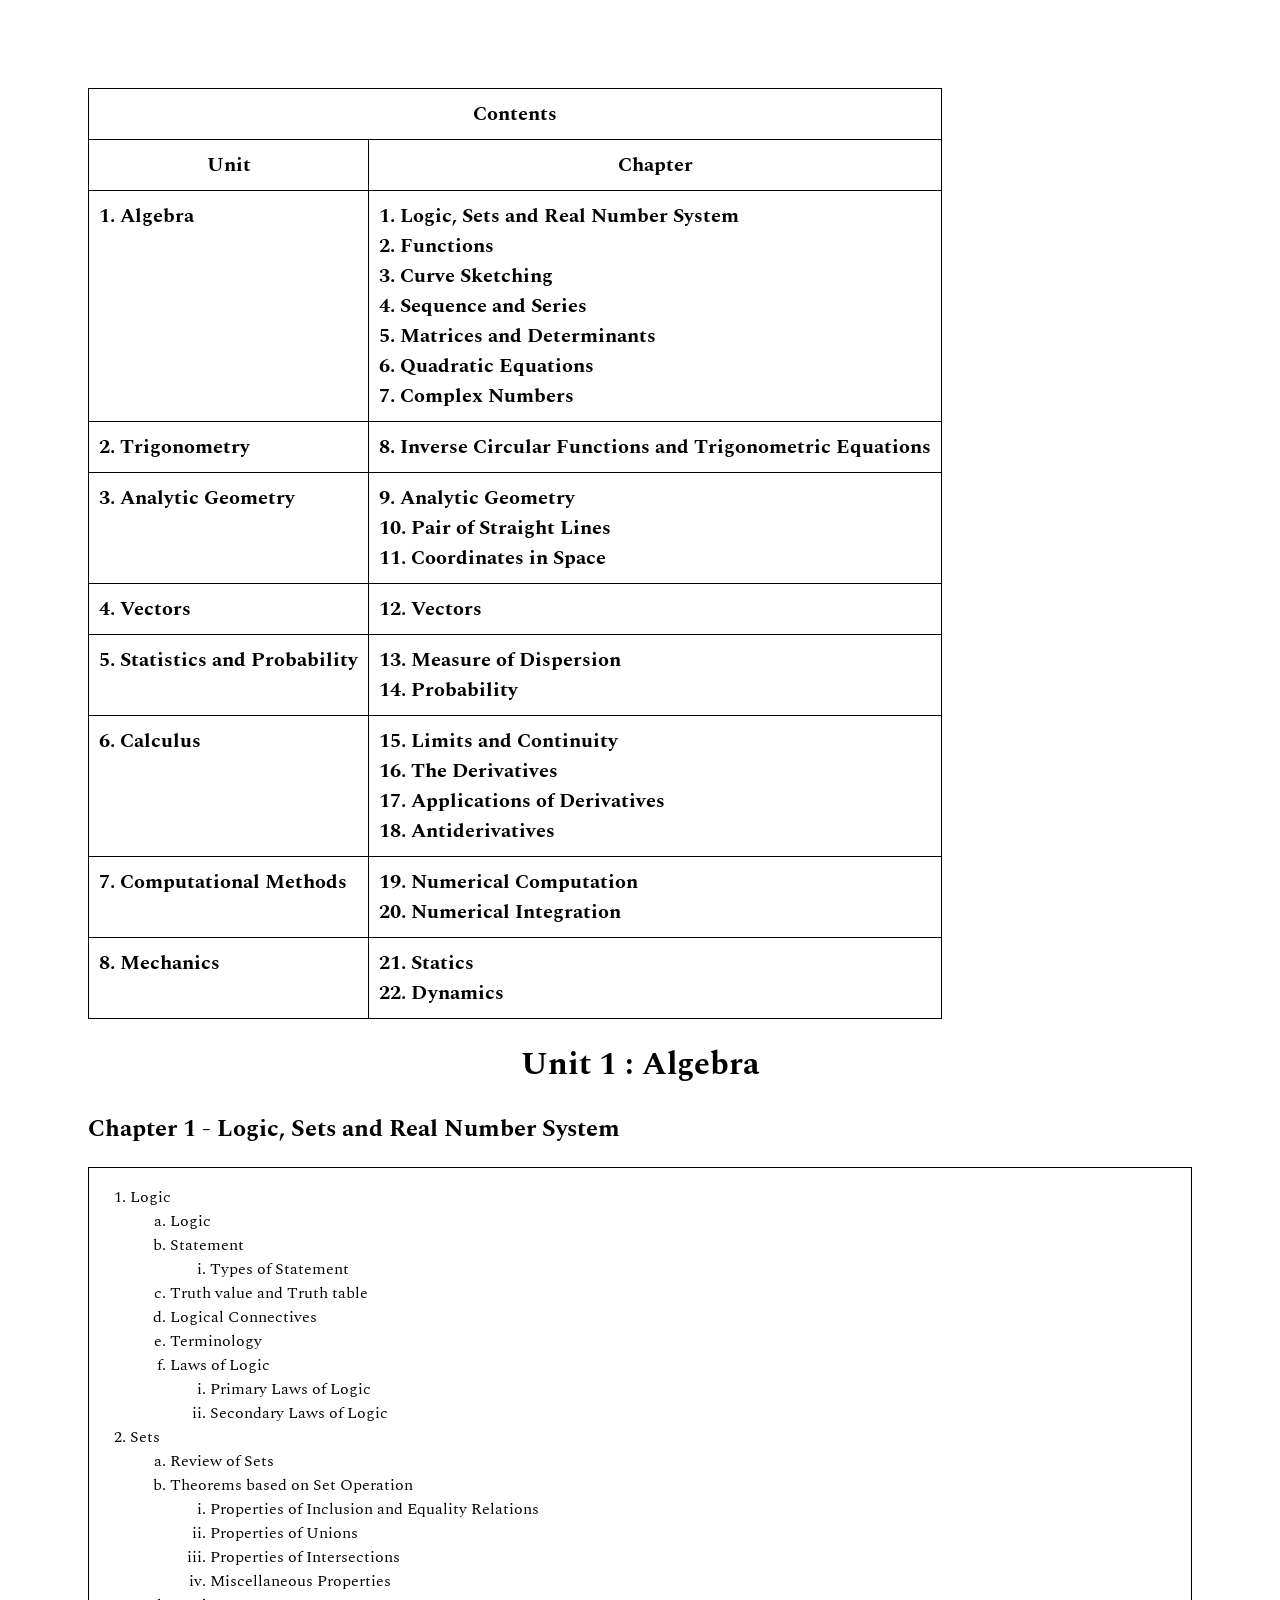
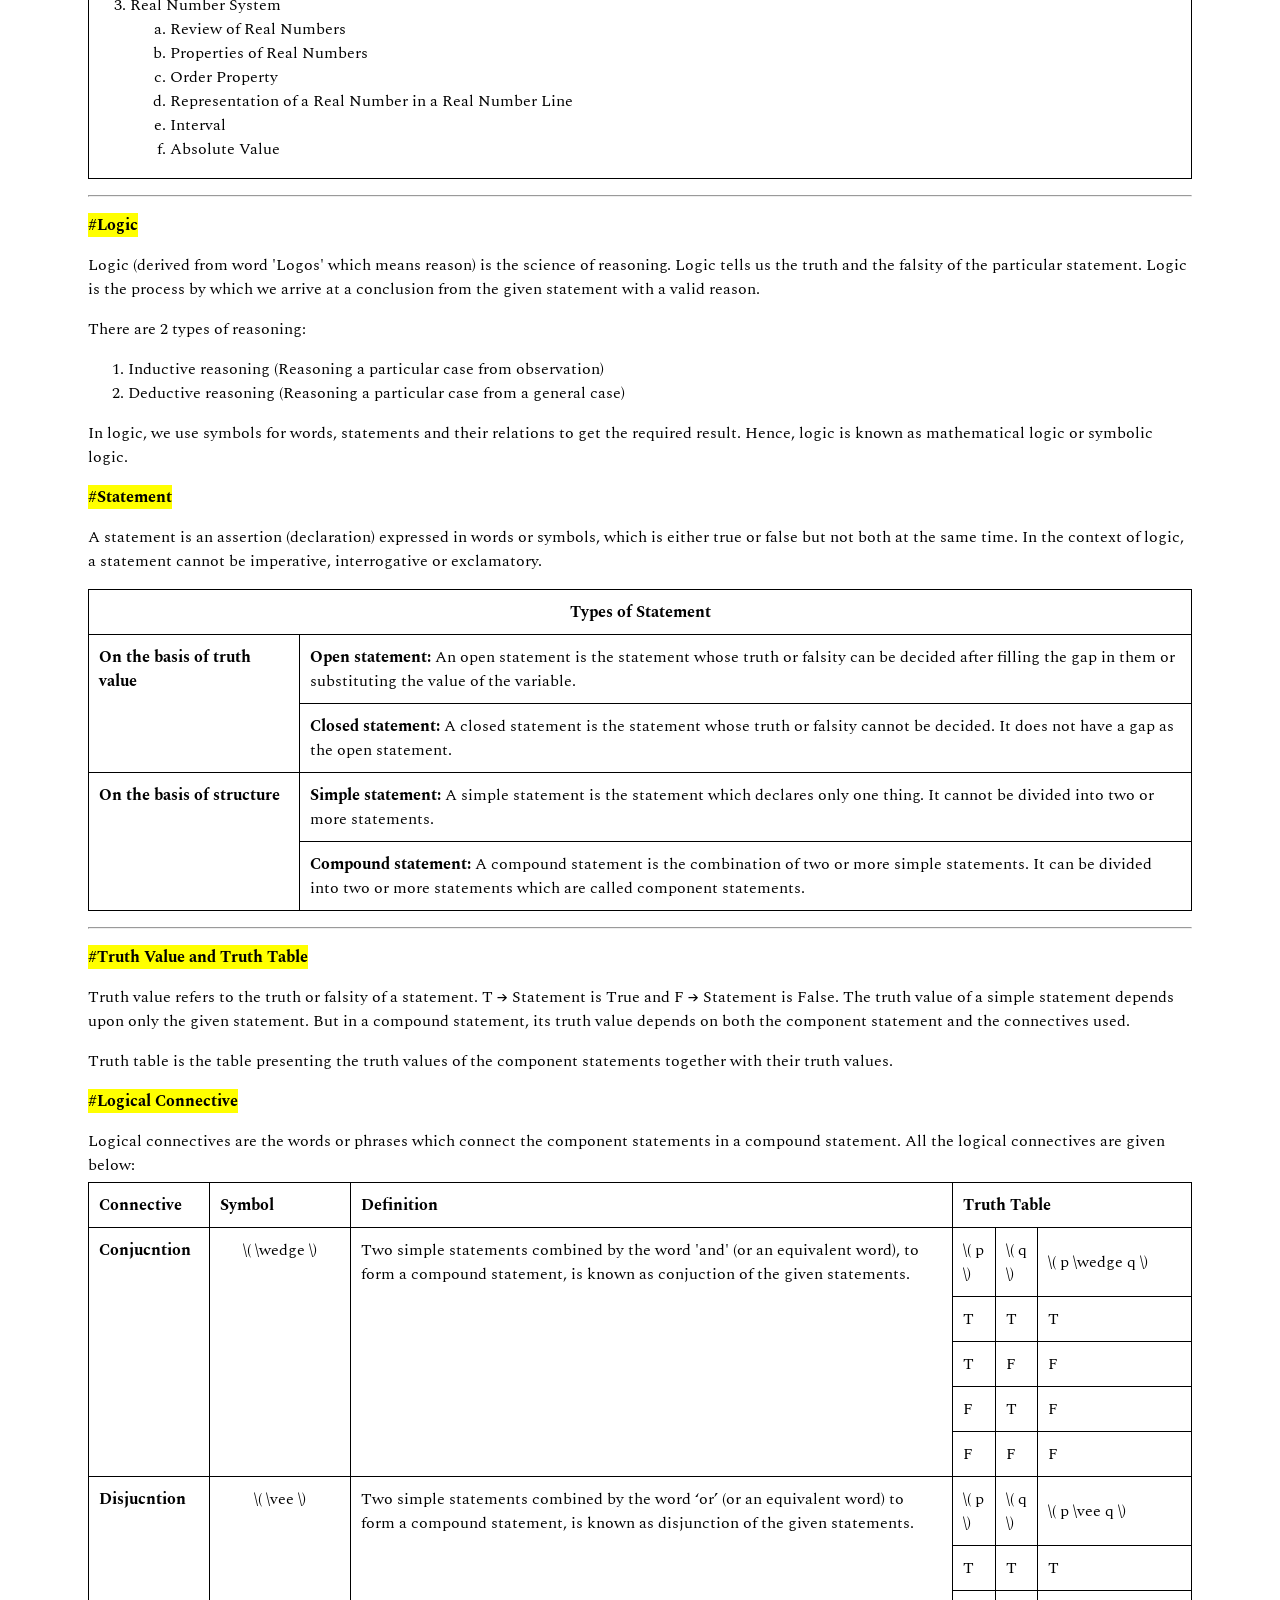
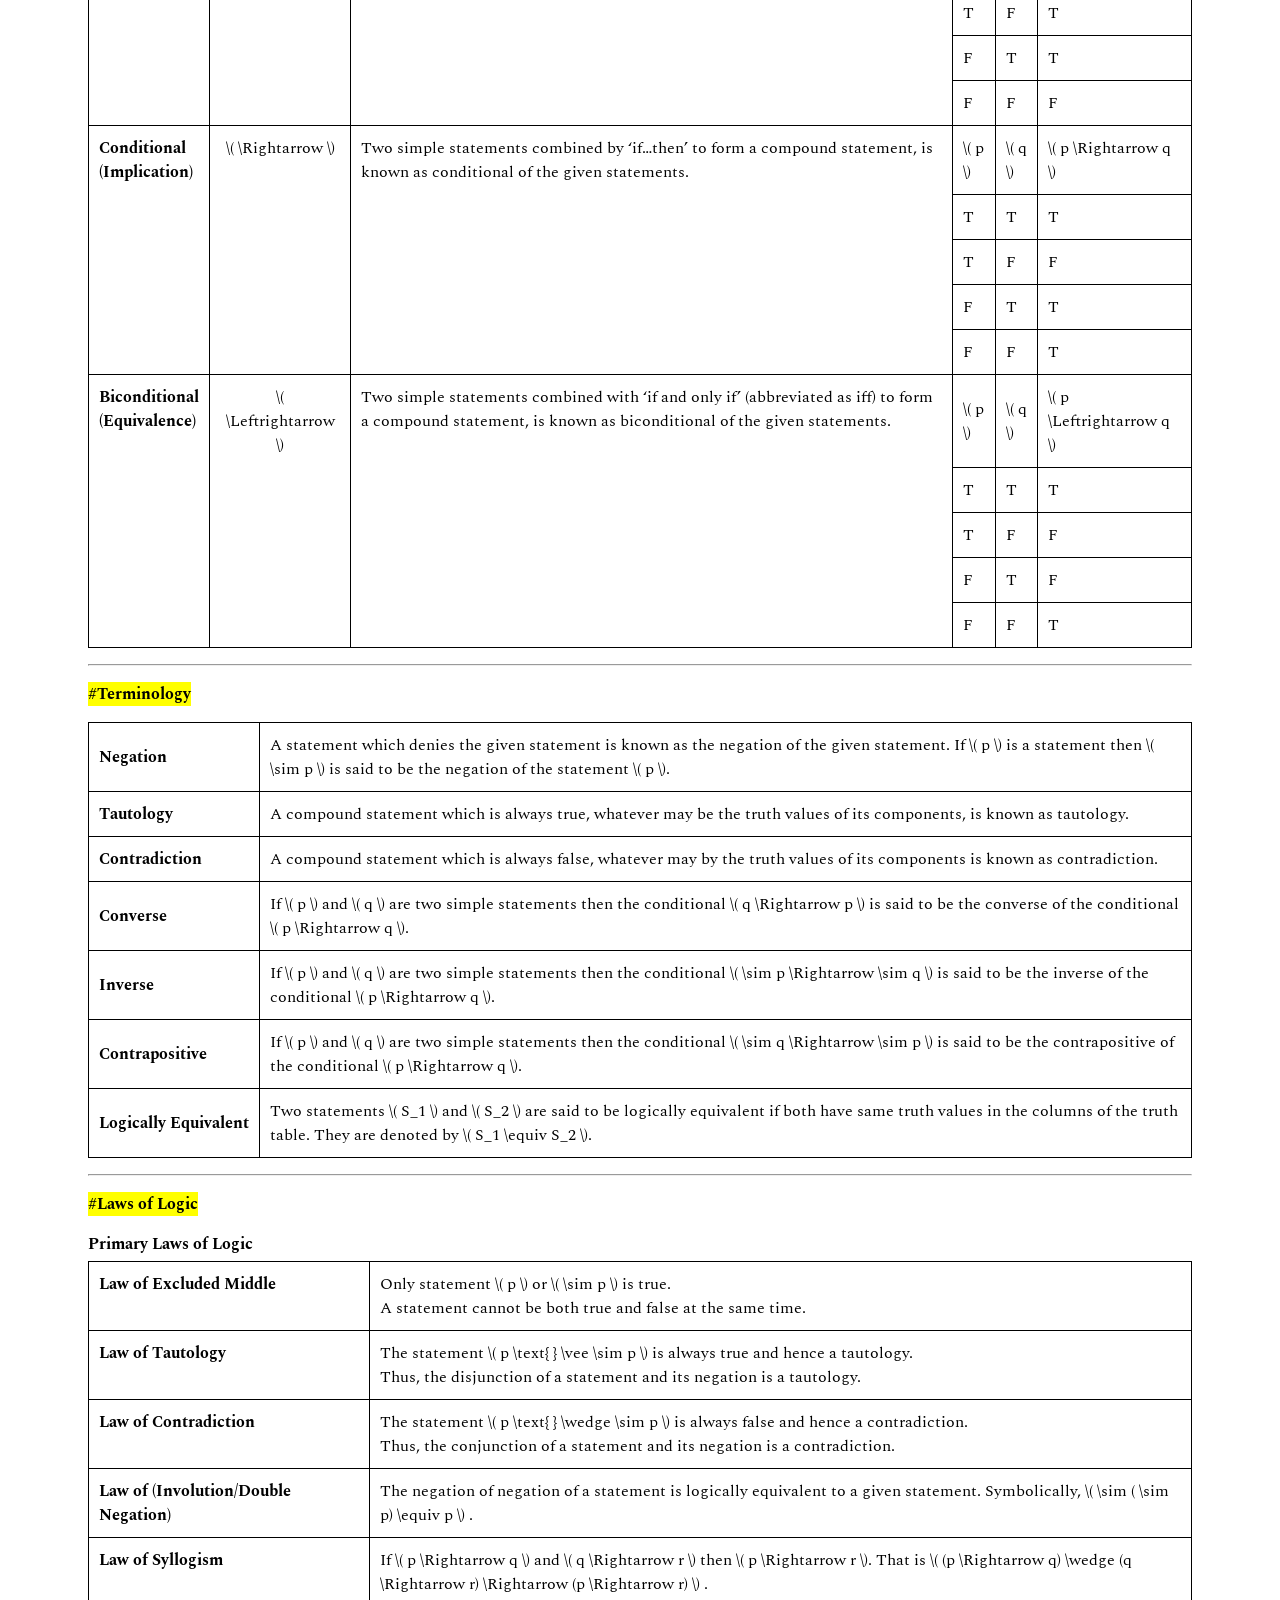
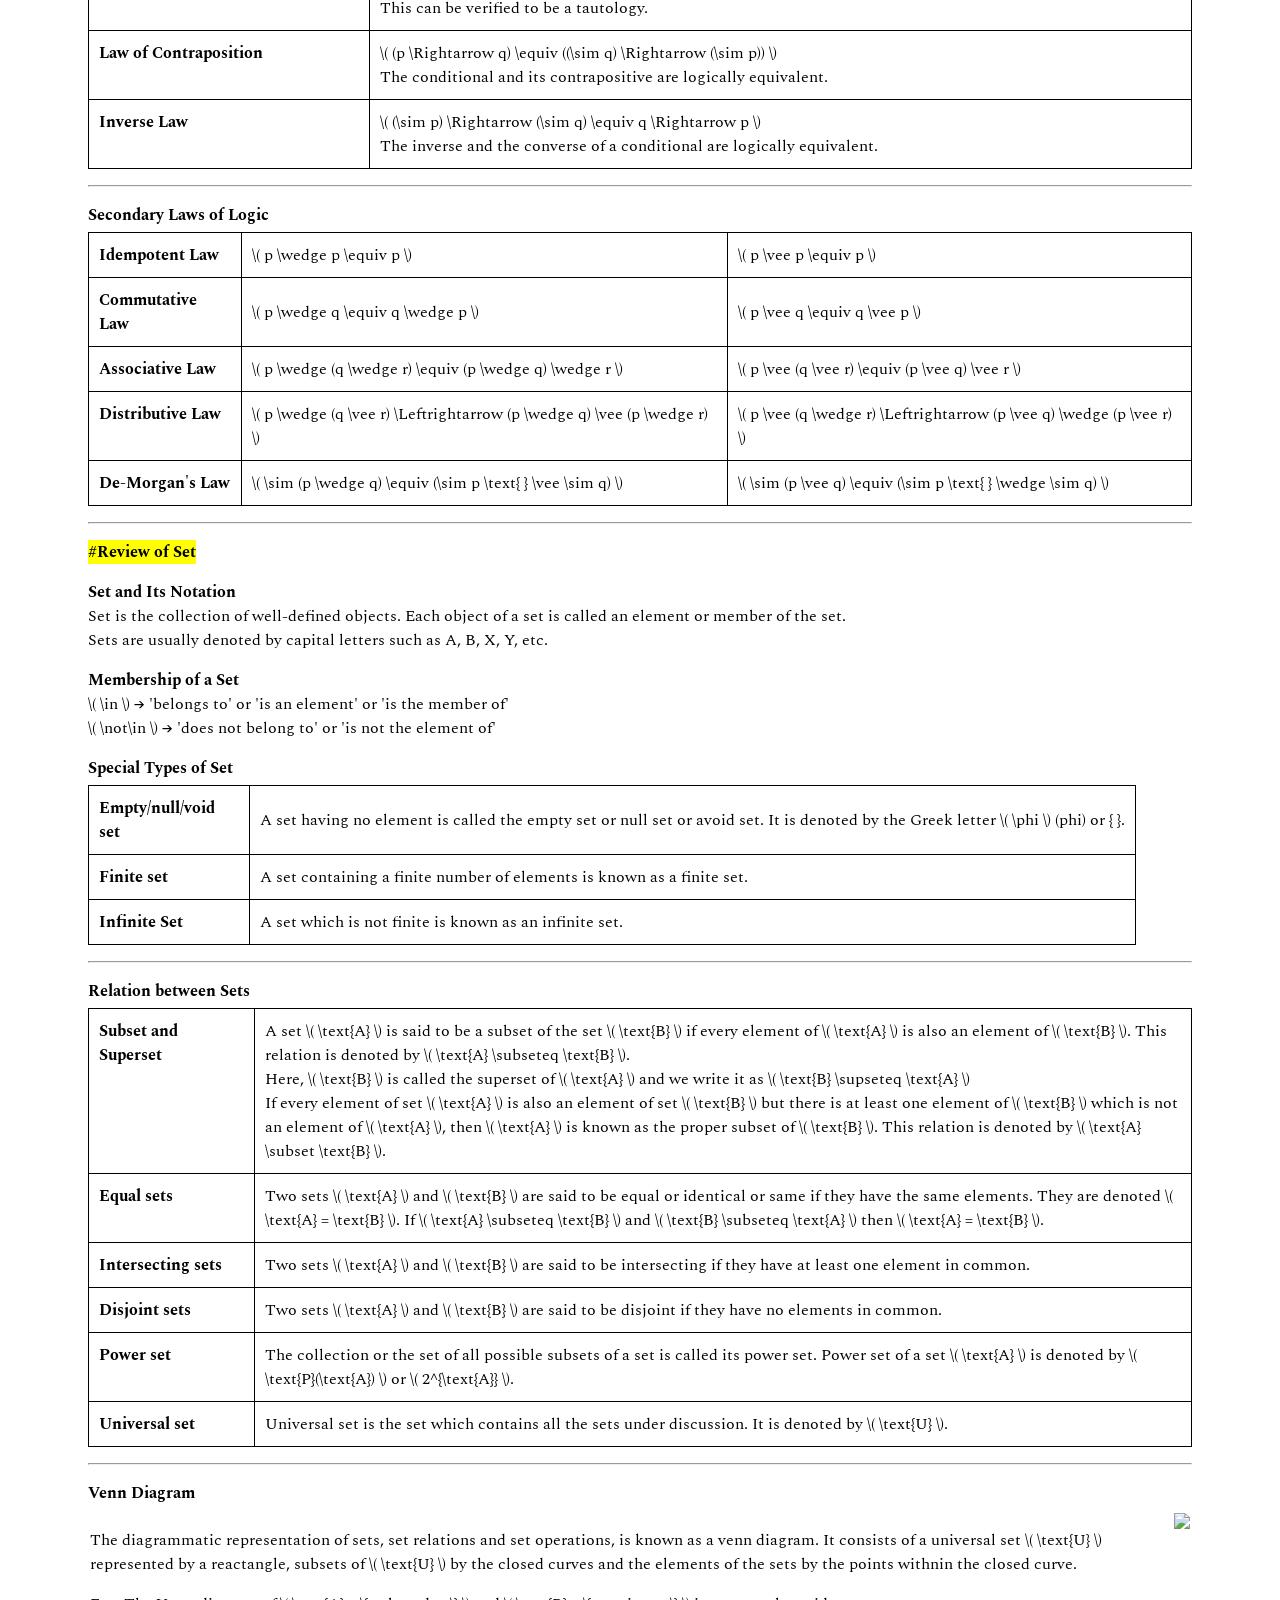
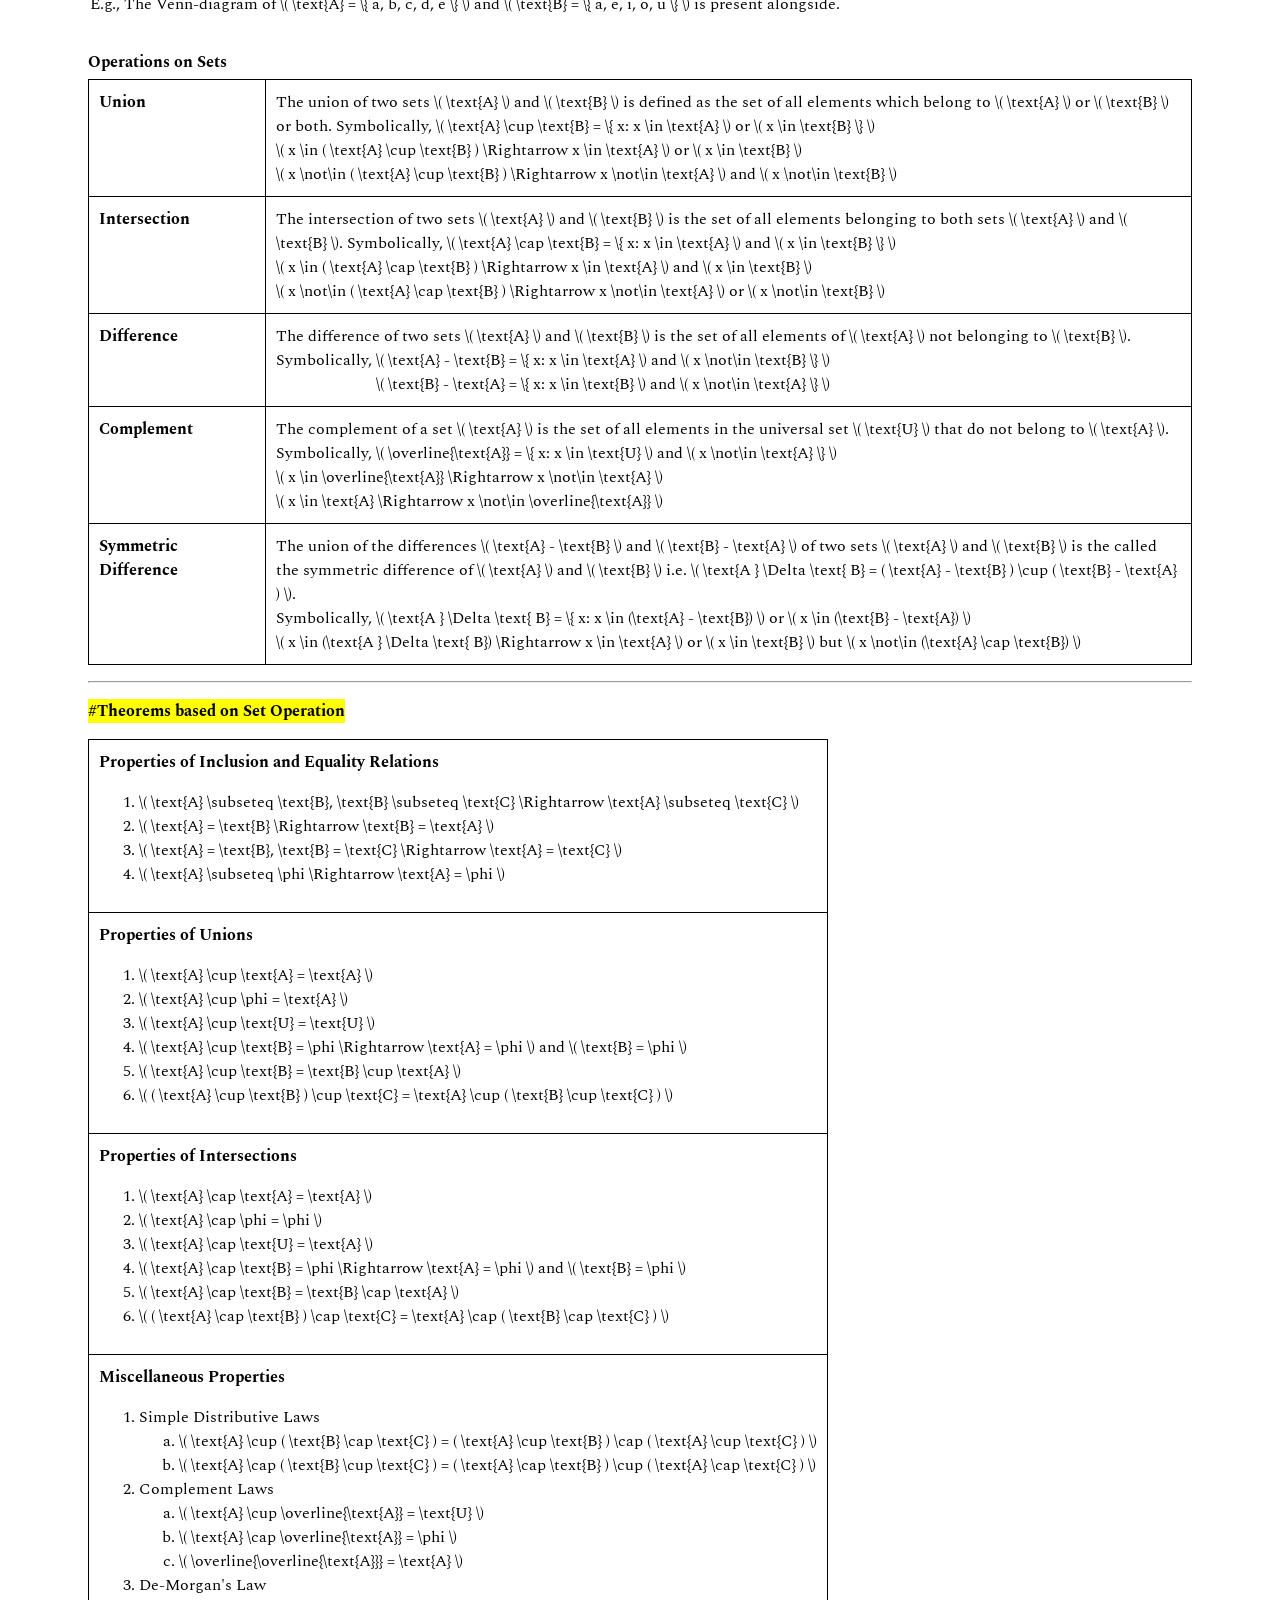
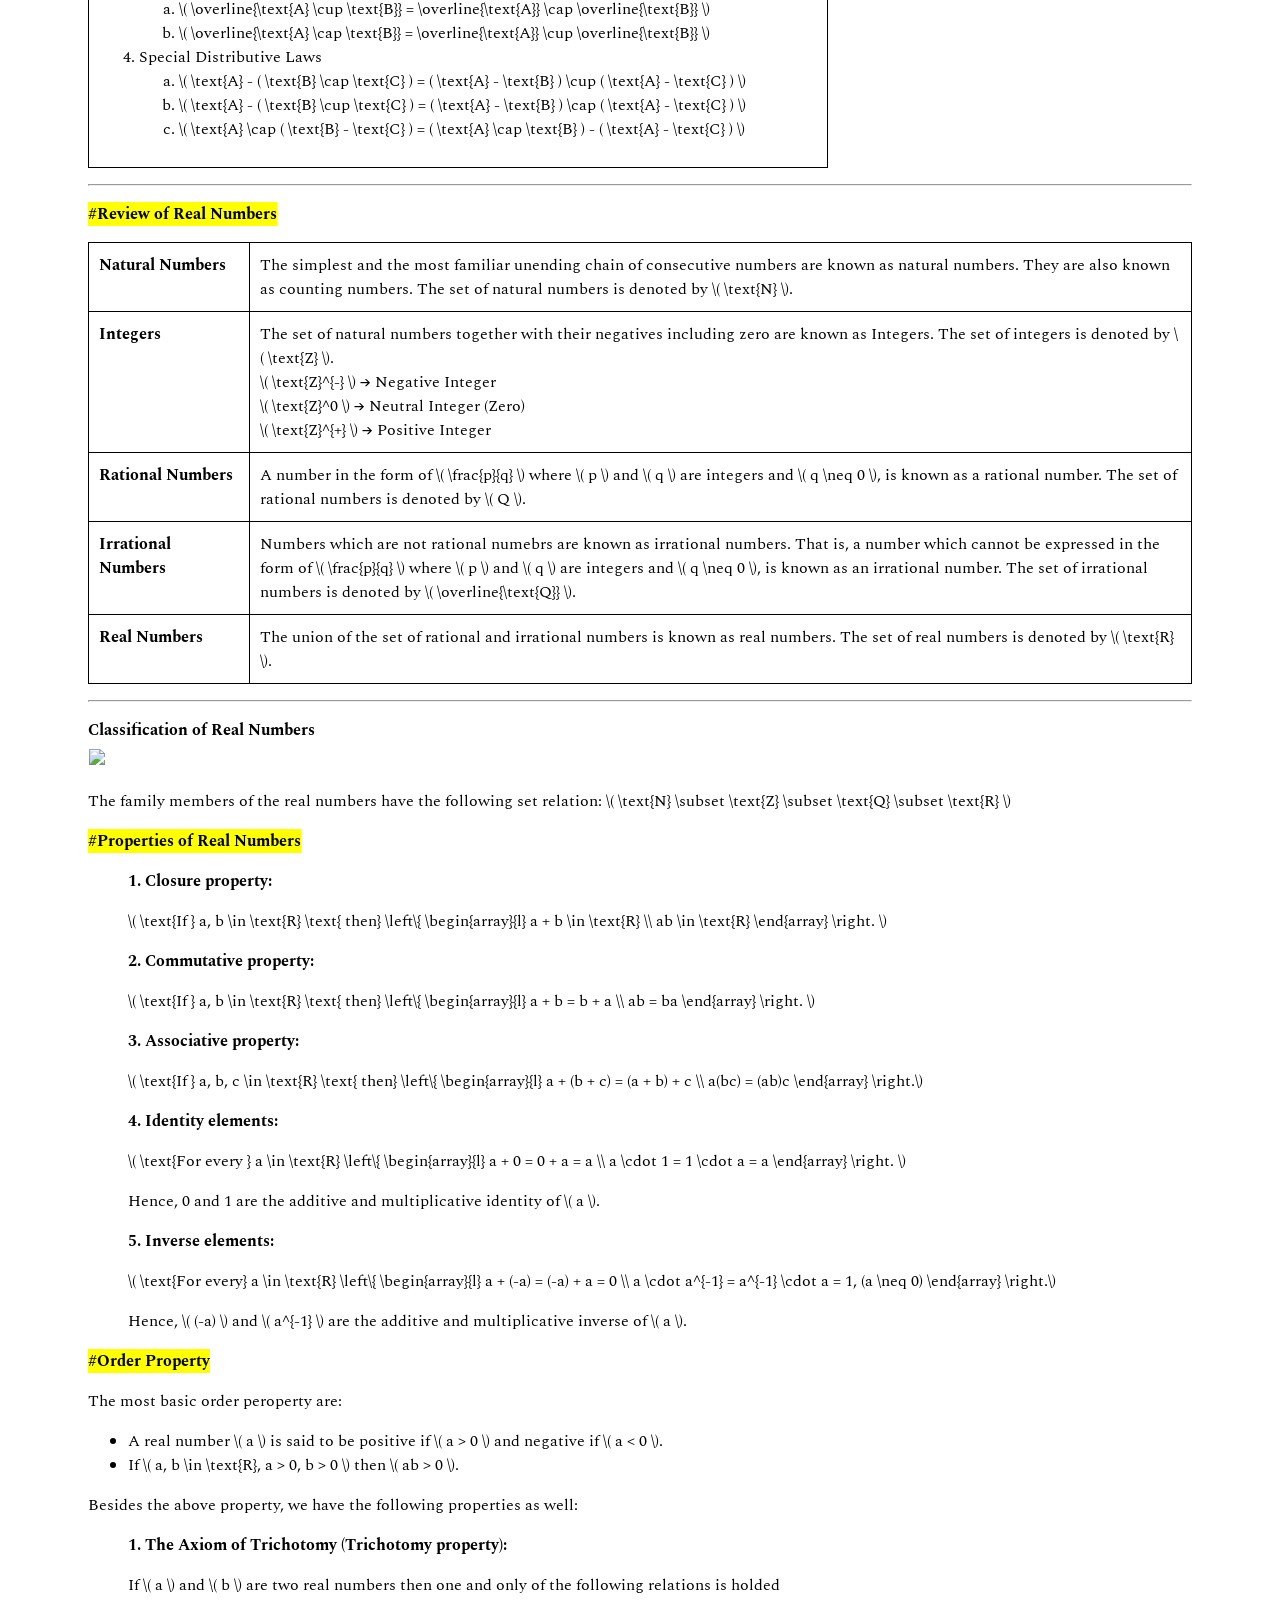
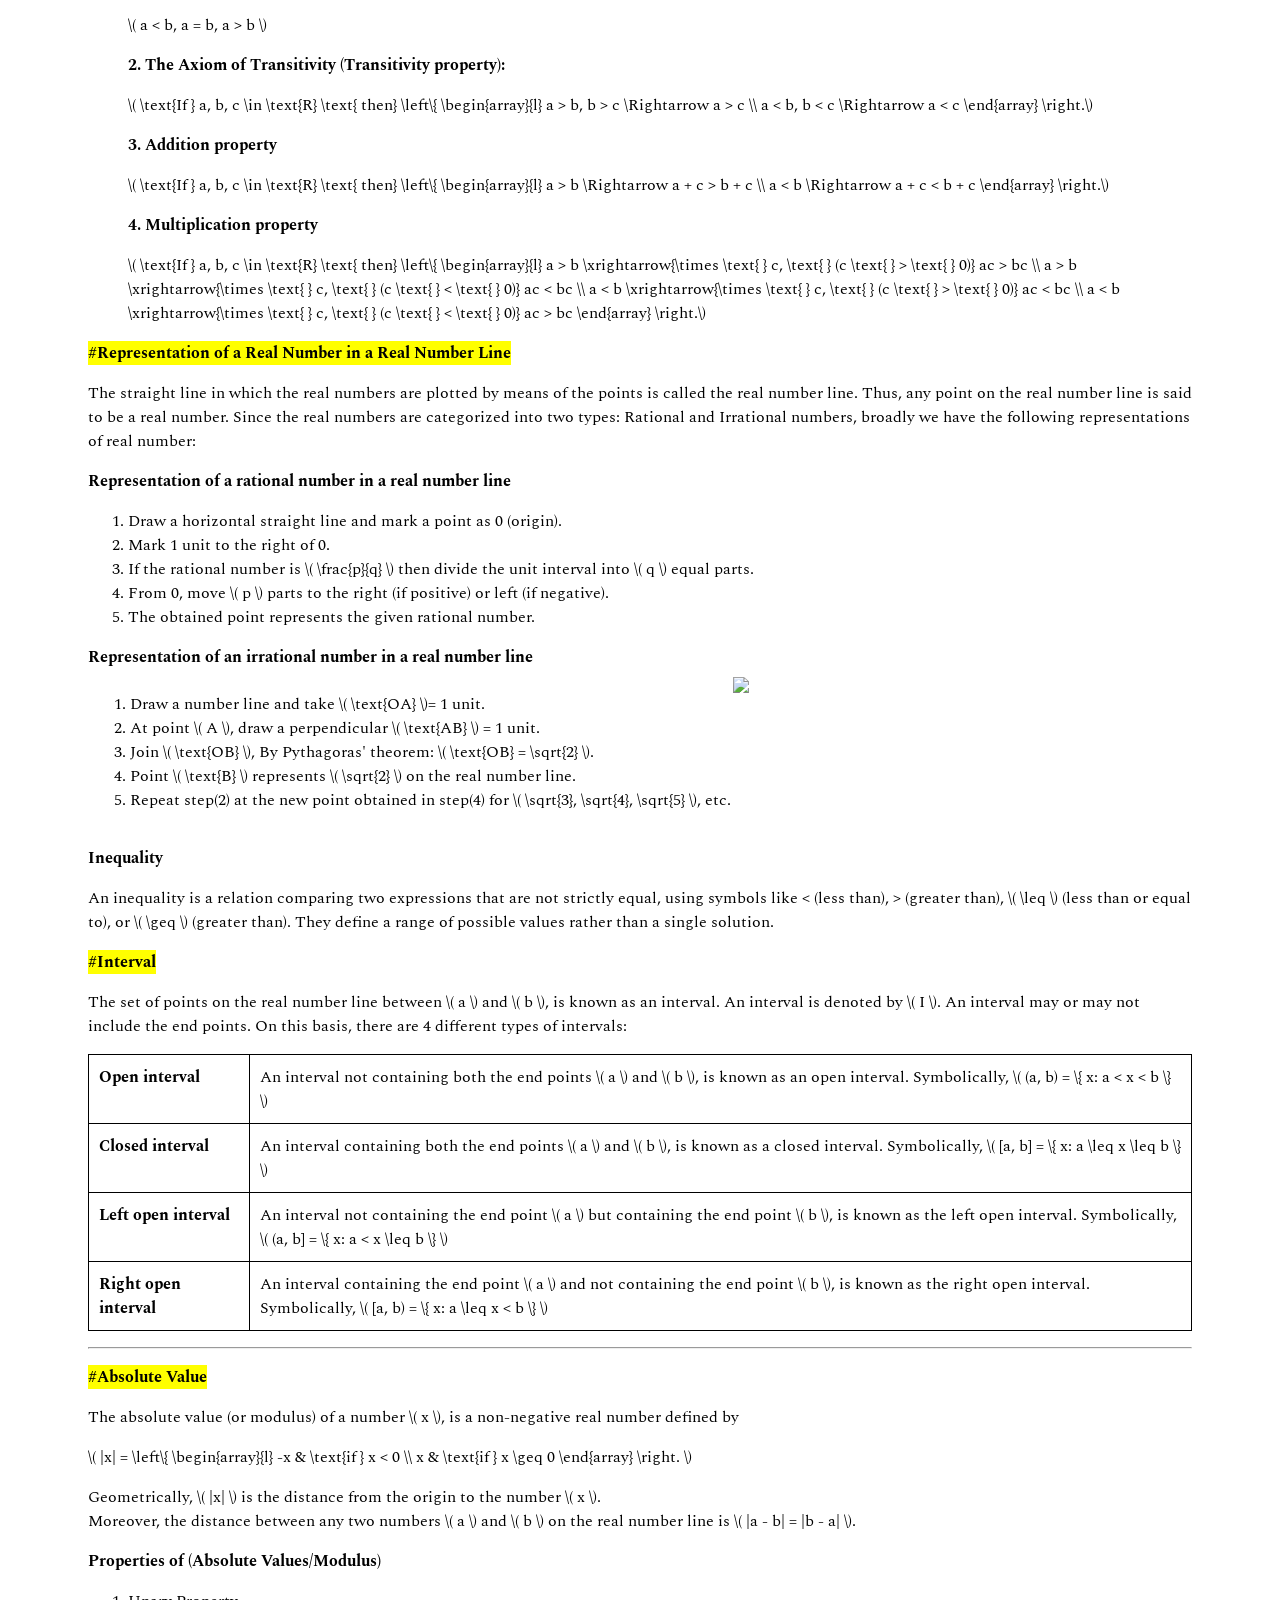
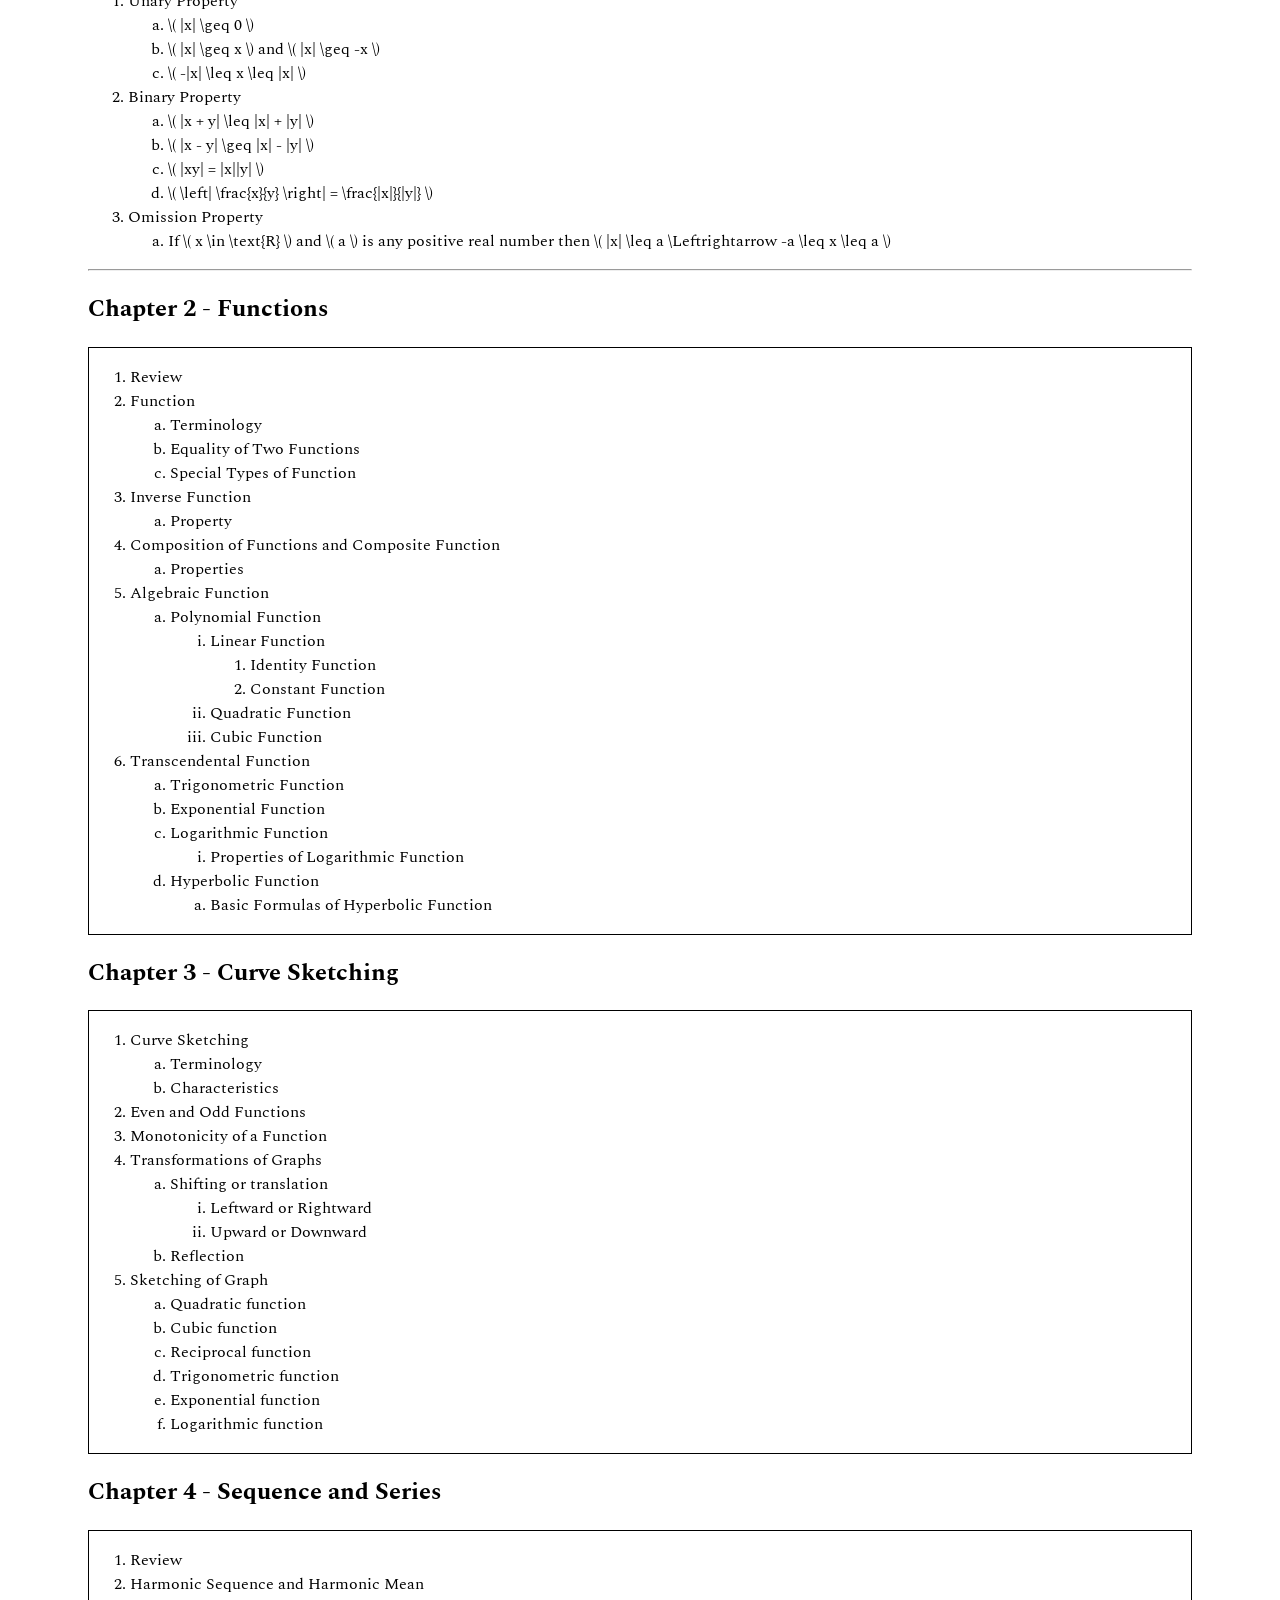
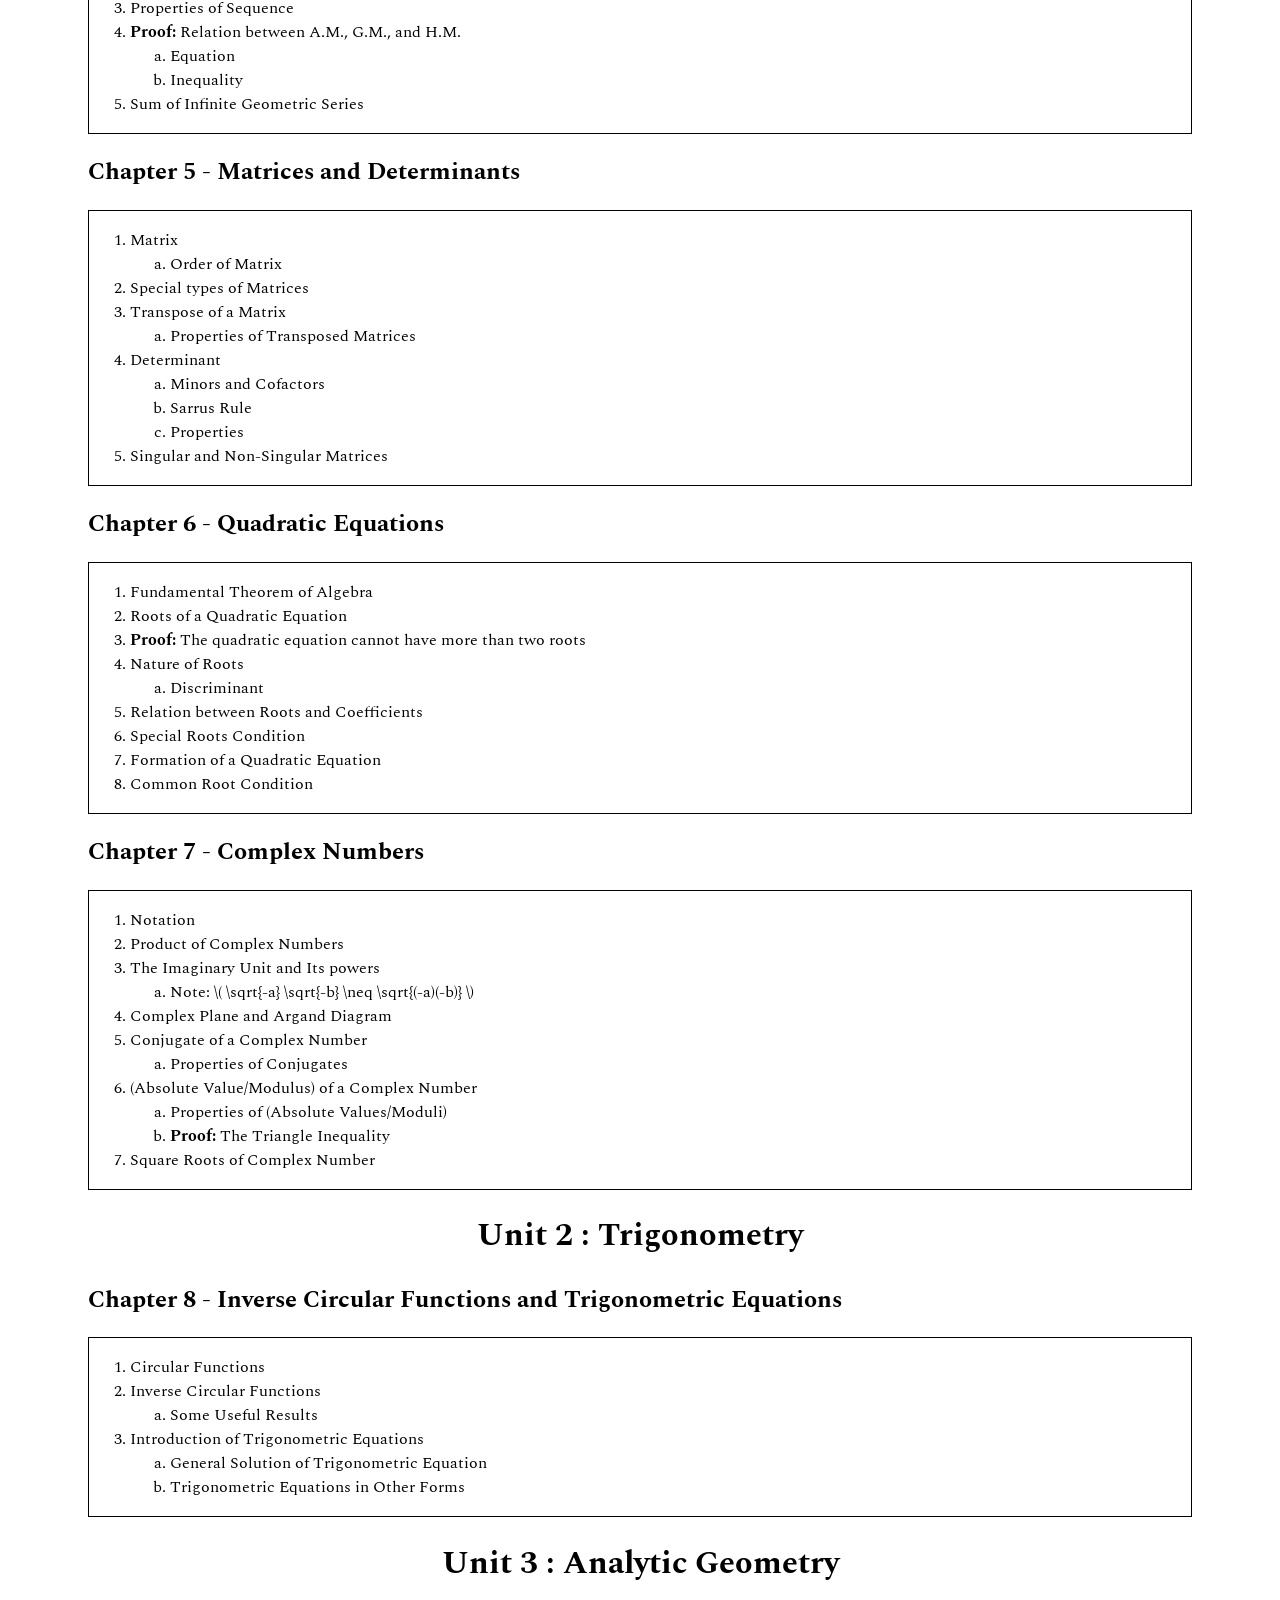
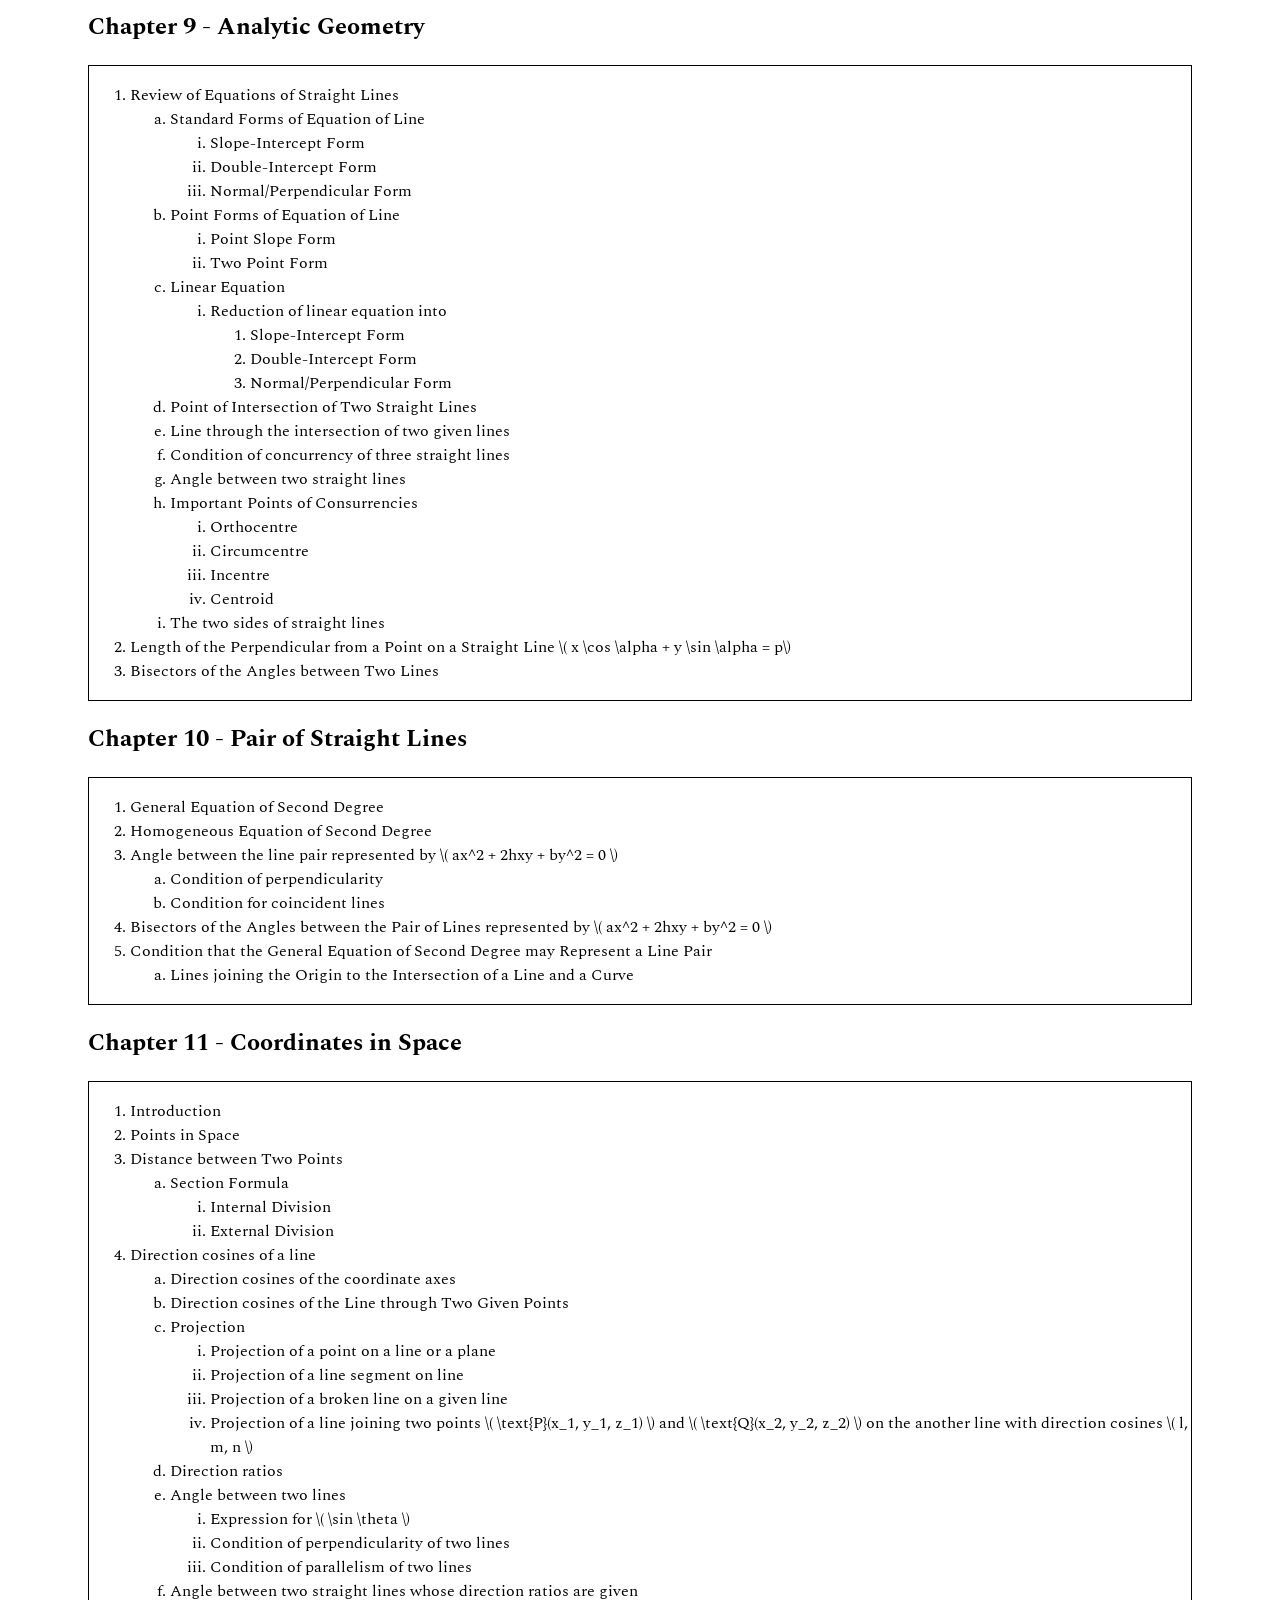
==== commit c1b28a9d: "Update math11.html" ====
--- a/assets/math11.html
+++ b/assets/math11.html
@@ -437,7 +437,7 @@
           </td>
         </tr>
         <tr>
-          <td style="vertical-align: top; text-align: left; width: 160px;"><b>Symmetric Difference</b></td>
+          <td style="vertical-align: top; text-align: left; width: 156px;"><b>Symmetric Difference</b></td>
           <td>The union of the differences \( \text{A} - \text{B} \) and \( \text{B} - \text{A} \) of two sets \( \text{A} \) and \( \text{B} \) is the called the symmetric difference of \( \text{A} \) and \( \text{B} \) i.e. \( \text{A } \Delta \text{ B} = ( \text{A} - \text{B} ) \cup ( \text{B} - \text{A} ) \).<br>
             Symbolically, \( \text{A } \Delta \text{ B} = \{ x: x \in (\text{A} - \text{B}) \) or  \( x \in (\text{B} - \text{A}) \)<br>
             \( x \in (\text{A } \Delta \text{ B}) \Rightarrow x \in \text{A} \) or \( x \in \text{B} \) but \( x \not\in (\text{A} \cap \text{B}) \)
@@ -529,8 +529,152 @@
             \( \text{Z}^{+} \) &#8594; Positive Integer
           </td>
         </tr>
+        <tr>
+          <td style="vertical-align: top; text-align: left;"><b>Rational Numbers</b></td>
+          <td>A number in the form of \( \frac{p}{q} \) where \( p \) and \( q \) are integers and \( q \neq  0 \), is known as a rational number. The set of rational numbers is denoted by \( Q \).</td>
+        </tr>
+        <tr>
+          <td style="vertical-align: top; text-align: left; width: 140px;"><b>Irrational Numbers</b></td>
+          <td>Numbers which are not rational numebrs are known as irrational numbers. That is, a number which cannot be expressed in the form of \( \frac{p}{q} \) where \( p \) and \( q \) are integers and \( q \neq 0 \), is known as an irrational number. The set of irrational numbers is denoted by \( \overline{\text{Q}} \).</td>
+        </tr>
+        <tr>
+          <td style="vertical-align: top; text-align: left;"><b>Real Numbers</b></td>
+          <td>The union of the set of rational and irrational numbers is known as real numbers. The set of real numbers is denoted by \( \text{R} \).</td>
+        </tr>
       </table>
-
+      <p><hr></p>
+      <p style="margin-bottom: 5px;"><b>Classification of Real Numbers</b></p>
+      <div style="border: 0px;">
+        <img src="images/real-numbers.png" width="555px">
+      </div>
+      <p>The family members of the real numbers have the following set relation:	\( \text{N} \subset \text{Z} \subset \text{Q} \subset \text{R} \)</p>
+      <p><b style="background-color: yellow;">#Properties of Real Numbers</b></p>
+      <ol style="list-style: none;">
+        <li>
+          <p><b>1. Closure property:</b></p>
+          <p>\( \text{If } a, b \in \text{R} \text{ then} \left\{ \begin{array}{l} a + b \in \text{R} \\ ab \in \text{R} \end{array} \right. \)</p>
+        </li>
+        <li>
+          <p><b>2. Commutative property:</b><br></p>
+          <p>\( \text{If } a, b \in \text{R} \text{ then} \left\{ \begin{array}{l} a + b = b + a \\ ab = ba \end{array} \right. \)</p>
+        </li>
+        <li>
+          <p><b>3. Associative property:</b></p>
+          <p>\( \text{If } a, b, c \in \text{R} \text{ then} \left\{ \begin{array}{l} a + (b + c) = (a + b) + c \\ a(bc) = (ab)c \end{array} \right.\)</p>
+        </li>
+        <li>
+          <p><b>4. Identity elements:</b></p>
+          <p>\( \text{For every } a \in  \text{R} \left\{ \begin{array}{l} a + 0 = 0 + a = a \\ a \cdot 1 = 1 \cdot a = a \end{array} \right. \)</p>
+          <p>Hence, 0 and 1 are the additive and multiplicative identity of \( a \).</p>
+        </li>
+        <li>
+          <p><b>5. Inverse elements:</b></p>
+          <p>\( \text{For every} a \in \text{R} \left\{ \begin{array}{l} a + (-a) = (-a) + a = 0 \\ a \cdot a^{-1} = a^{-1} \cdot a = 1, (a \neq 0) \end{array} \right.\)</p>
+          <p>Hence, \( (-a) \) and \( a^{-1} \) are the additive and multiplicative inverse of \( a \).</p>
+        </li>
+      </ol>
+      <p><b style="background-color: yellow;">#Order Property</b></p>
+      <p>The most basic order peroperty are:</p>
+      <ul>
+        <li>A real number \( a \) is said to be positive if \( a > 0 \) and negative if \( a < 0 \).</li>
+        <li>If \( a, b \in \text{R}, a > 0, b > 0 \) then \( ab > 0 \).</li>
+      </ul>
+      <p>Besides the above property, we have the following properties as well:</p>
+      <ol style="list-style: none;">
+        <li>
+          <p><b>1. The Axiom of Trichotomy (Trichotomy property):</b></p>
+          <p>If \( a \) and \( b \) are two real numbers then one and only of the following relations is holded</p>
+          <p>\( a < b, a = b, a > b \)</b></p>
+        </li>
+        <li>
+          <p><b>2. The Axiom of Transitivity (Transitivity property):</b></p>
+          <p>\( \text{If } a, b, c \in \text{R} \text{ then} \left\{ \begin{array}{l} a > b, b > c \Rightarrow a > c \\ a < b, b < c \Rightarrow a < c \end{array} \right.\)</p>
+        </li>
+        <li>
+          <p><b>3. Addition property</b></p>
+          <p>\( \text{If } a, b, c \in \text{R} \text{ then} \left\{ \begin{array}{l} a > b \Rightarrow a + c > b + c \\ a < b \Rightarrow a + c < b + c \end{array} \right.\)</p>
+        </li>
+        <li>
+          <p><b>4. Multiplication property</b></p>
+          <p>\( \text{If } a, b, c \in \text{R} \text{ then} \left\{ \begin{array}{l} a > b \xrightarrow{\times \text{ } c, \text{ } (c \text{ } > \text{ } 0)} ac > bc \\ a > b \xrightarrow{\times \text{ } c, \text{ } (c \text{ } < \text{ } 0)} ac < bc \\ a < b \xrightarrow{\times \text{ } c, \text{ } (c \text{ } > \text{ } 0)} ac < bc \\ a < b \xrightarrow{\times \text{ } c, \text{ } (c \text{ } < \text{ } 0)} ac > bc \end{array} \right.\)</p>
+        </li>
+      </ol>
+      <p><b style="background-color: yellow;">#Representation of a Real Number in a Real Number Line</b></p>
+      <p>The straight line in which the real numbers are plotted by means of the points is called the real number line. Thus, any point on the real number line is said to be a real number. Since the real numbers are categorized into two types: Rational and Irrational numbers, broadly we have the following representations of real number:</p>
+      <p style="margin-bottom: 5px;"><b>Representation of a rational number in a real number line</b></p>
+      <ol>
+        <li>Draw a horizontal straight line and mark a point as 0 (origin).</li>
+        <li>Mark 1 unit to the right of 0.</li>
+        <li>If the rational number is \( \frac{p}{q} \) then divide the unit interval into \( q \) equal parts.</li>
+        <li>From 0, move \( p \) parts to the right (if positive) or left (if negative).</li>
+        <li>The obtained point represents the given rational number.</li>
+      </ol>
+      <p style="margin-bottom: 5px;"><b>Representation of an irrational number in a real number line</b></p>
+      <div style="display: flex; border: 0px;">
+        <div style="border: 0px;">
+          <ol>
+            <li>Draw a number line and take \( \text{OA} \)= 1 unit.</li>
+            <li>At point \( A \), draw a perpendicular \( \text{AB} \) = 1 unit.</li>
+            <li>Join \( \text{OB} \), By Pythagoras' theorem: \( \text{OB} = \sqrt{2} \).</li>
+            <li>Point \( \text{B} \) represents \( \sqrt{2} \) on the real number line.</li>
+            <li>Repeat step(2) at the new point obtained in step(4) for \( \sqrt{3}, \sqrt{4}, \sqrt{5} \), etc.</li>
+          </ol>
+        </div>
+        <div style="border: 0px;">
+          <img src="images/irrational-number.png" width="260px">
+        </div>
+      </div>
+      <p style="margin-bottom: 5px;"><b>Inequality</b></p>
+      <p>An inequality is a relation comparing two expressions that are not strictly equal, using symbols like < (less than), > (greater than), \( \leq \) (less than or equal to), or \( \geq \) (greater than). They define a range of possible values rather than a single solution.</p>
+      <p><b style="background-color: yellow;">#Interval</b></p>
+      <p>The set of points on the real number line between \( a \) and \( b \), is known as an interval. An interval is denoted by \( I \). An interval may or may not include the end points. On this basis, there are 4 different types of intervals:</p>
+      <table>
+        <tr>
+          <td style="vertical-align: top; text-align: left;"><b>Open interval</b></td>
+          <td>An interval not containing both the end points \( a \) and \( b \), is known as an open interval. Symbolically, \( (a, b) = \{ x: a < x < b \} \)</td>
+        </tr>
+        <tr>
+          <td style="vertical-align: top; text-align: left;"><b>Closed interval</b></td>
+          <td>An interval containing both the end points \( a \) and \( b \), is known as a closed interval. Symbolically, \( [a, b] = \{ x: a \leq x \leq b \} \)</td>
+        </tr>
+        <tr>
+          <td style="vertical-align: top; text-align: left;"><b>Left open interval</b></td>
+          <td>An interval not containing the end point \( a \) but containing the end point \( b \), is known as the left open interval. Symbolically, \( (a, b] = \{ x: a < x \leq b \} \)</td>
+        </tr>
+        <tr>
+          <td style="vertical-align: top; text-align: left; width: 140px;"><b>Right open interval</b></td>
+          <td>An interval containing the end point \( a \) and not containing the end point \( b \), is known as the right open interval. Symbolically, \( [a, b) = \{ x: a \leq x < b \} \)</td>
+        </tr>
+      </table>
+      <p><hr></p>
+      <p><b style="background-color: yellow;">#Absolute Value</b></p>
+      <p>The absolute value (or modulus) of a number \( x \), is a non-negative real number defined by</p>
+      <p>\( |x| = \left\{ \begin{array}{l} -x & \text{if } x < 0 \\ x & \text{if } x \geq 0 \end{array} \right. \)</p>
+      <p>Geometrically, \( |x| \) is the distance from the origin to the number \( x \).<br>
+        Moreover, the distance between any two numbers \( a \) and \( b \) on the real number line is \( |a - b| = |b - a| \).
+      </p>
+      <p style="margin-bottom: 5px;"><b>Properties of (Absolute Values/Modulus)</b></p>
+      <ol>
+        <li>Unary Property</li>
+        <ol type="a">
+          <li>\( |x| \geq 0 \)</li>
+          <li>\( |x| \geq x \) and \( |x| \geq -x \)</li>
+          <li>\( -|x| \leq x \leq |x| \)</li>
+        </ol>
+        <li>Binary Property</li>
+        <ol type="a">
+          <li>\( |x + y| \leq |x| + |y| \)</li>
+          <li>\( |x - y| \geq |x| - |y| \)</li>
+          <li>\( |xy| = |x||y| \)</li>
+          <li>\( \left| \frac{x}{y} \right| = \frac{|x|}{|y|} \)</li>
+        </ol>
+        <li>Omission Property</li>
+        <ol type="a">
+          <li>If \( x \in \text{R} \) and \( a \) is any positive real number then \( |x| \leq a \Leftrightarrow -a \leq x \leq a \)</li>
+        </ol>
+      </ol>
+    <p><hr></p>
+       
   <h2>Chapter 2 - Functions</h2>
   <div>
     <ol>
